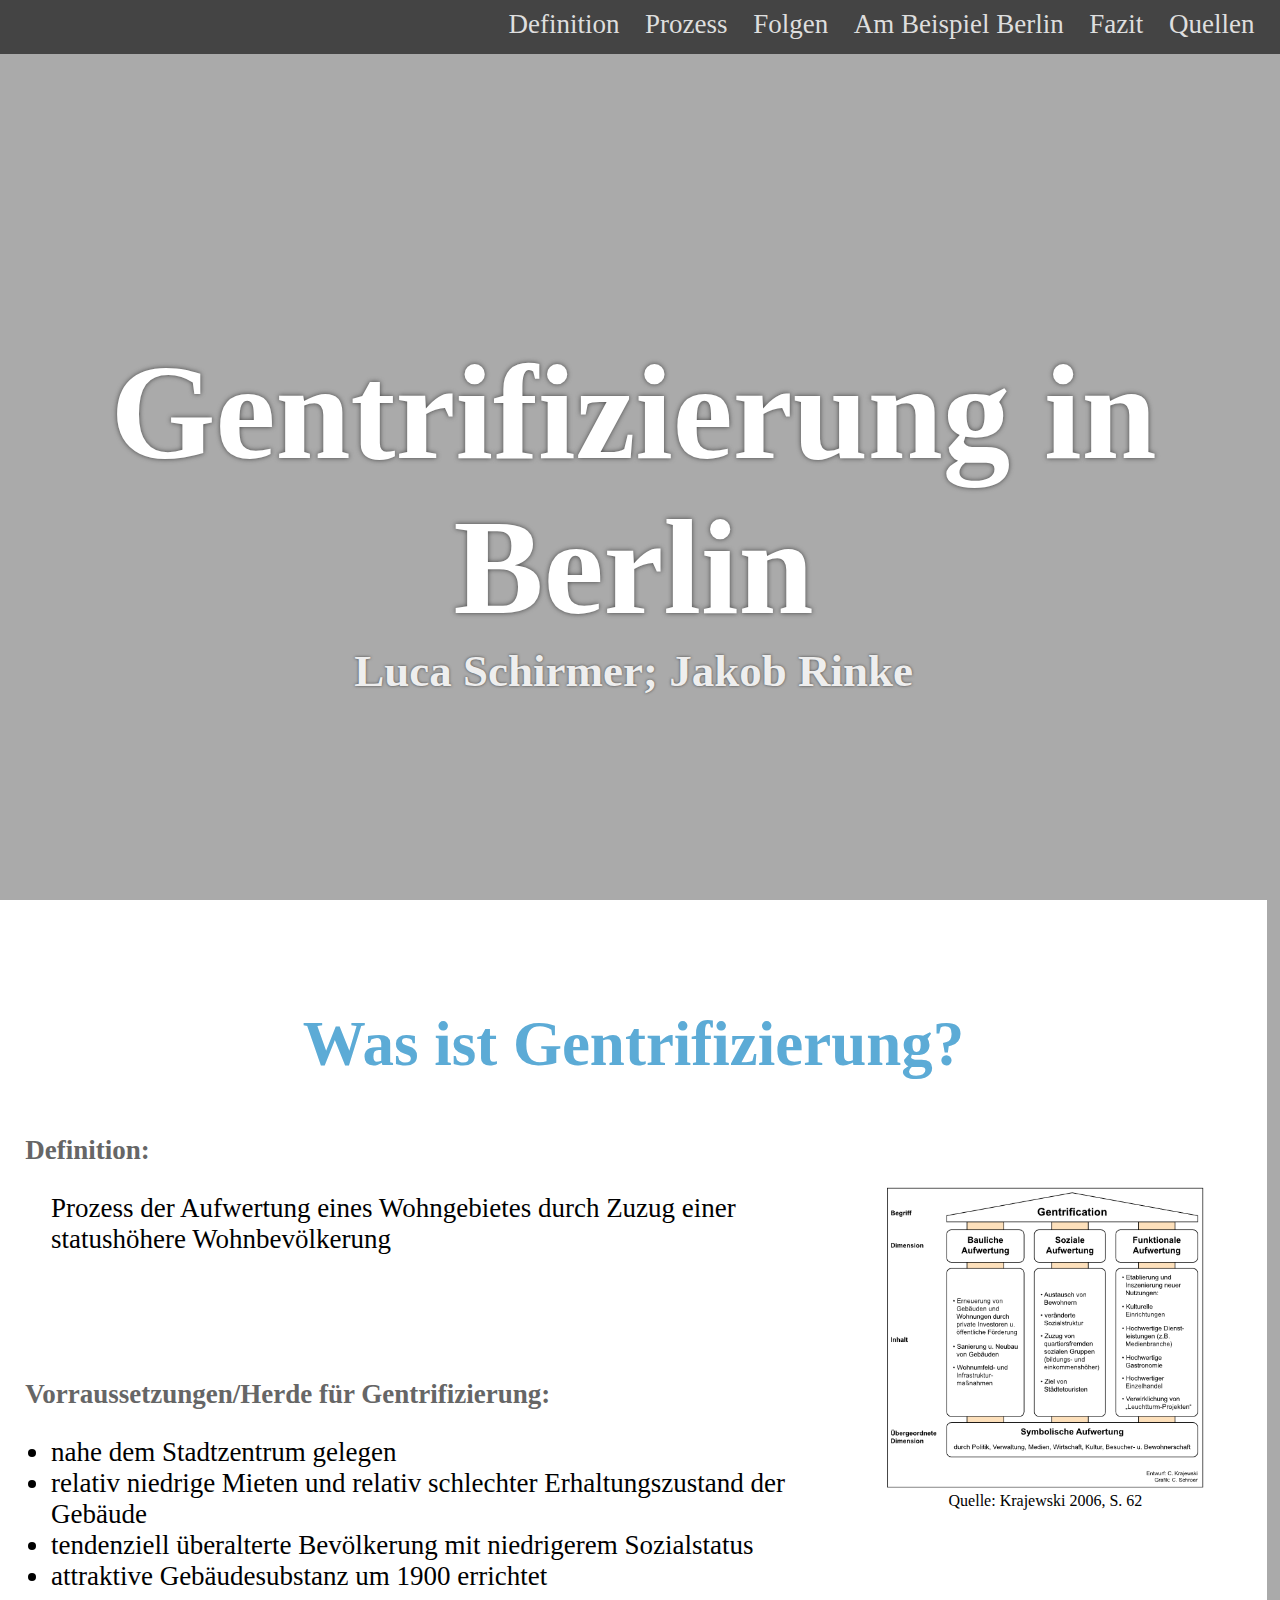
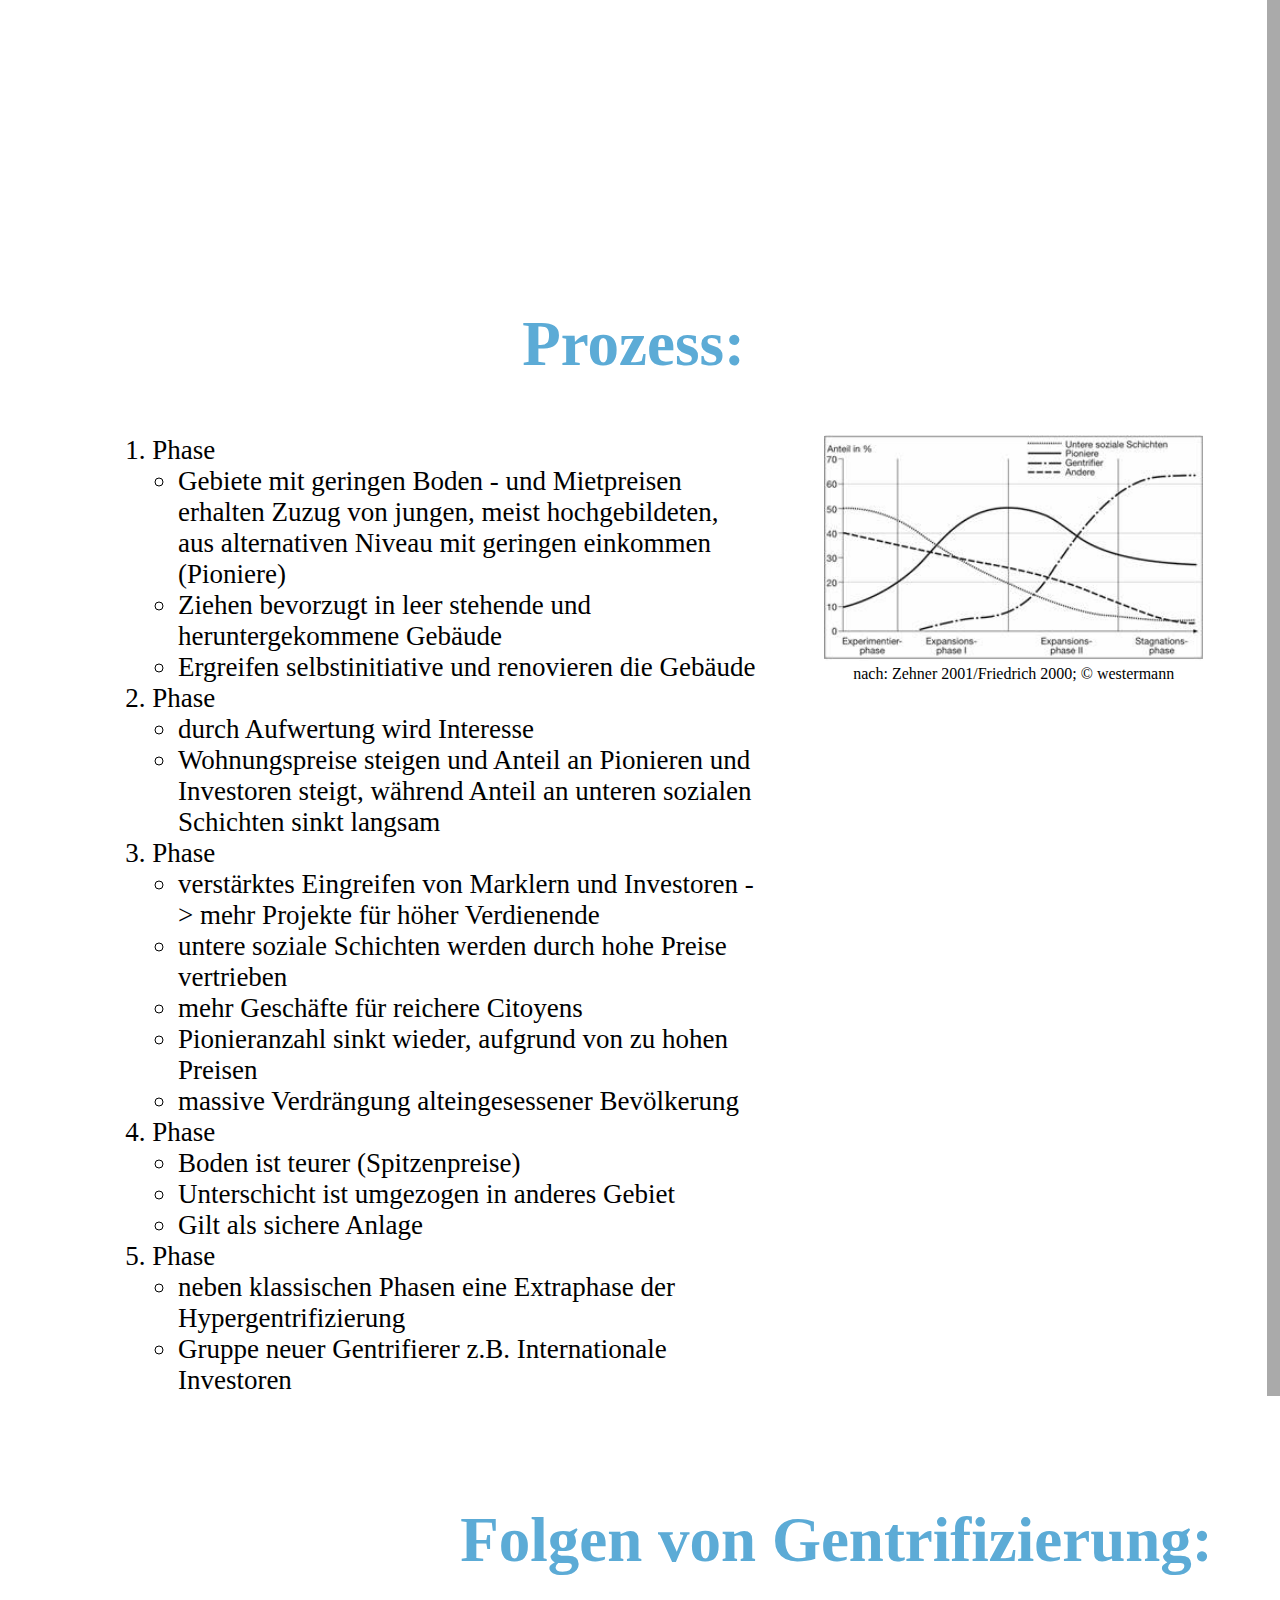
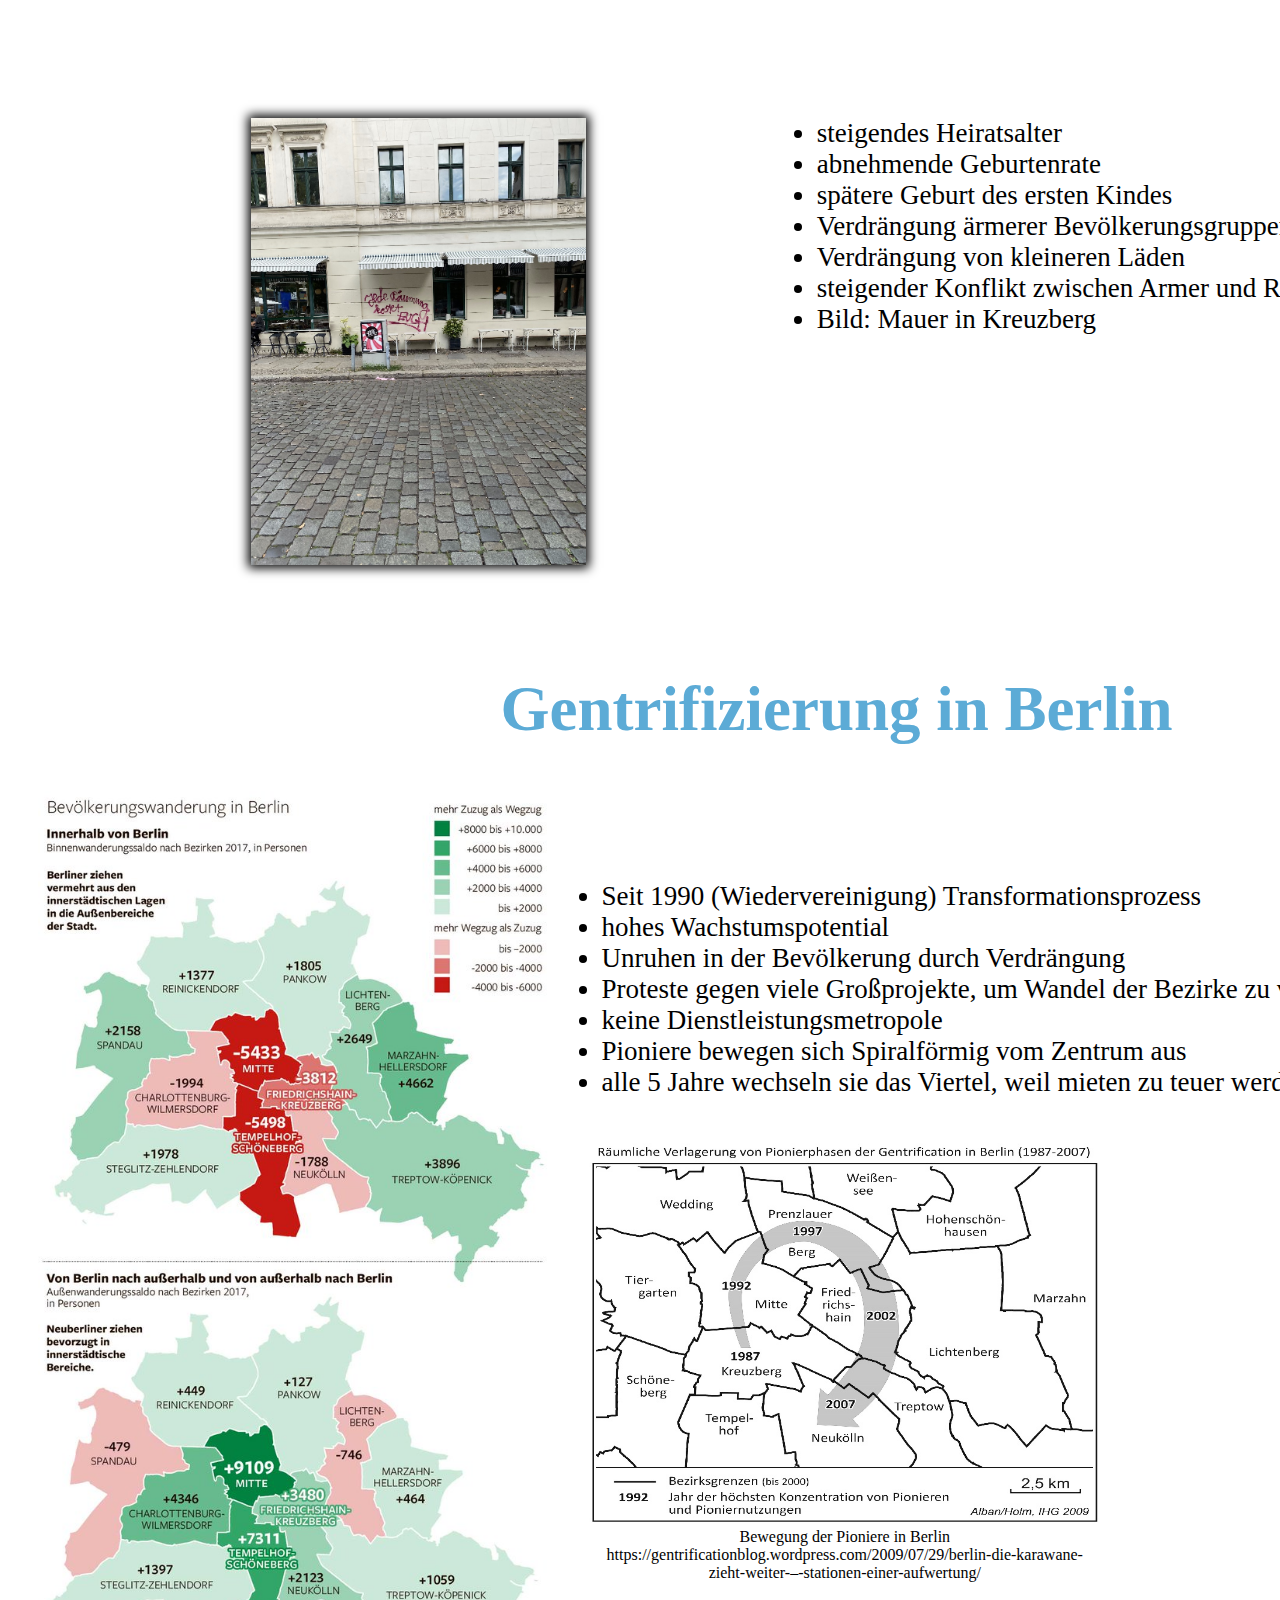
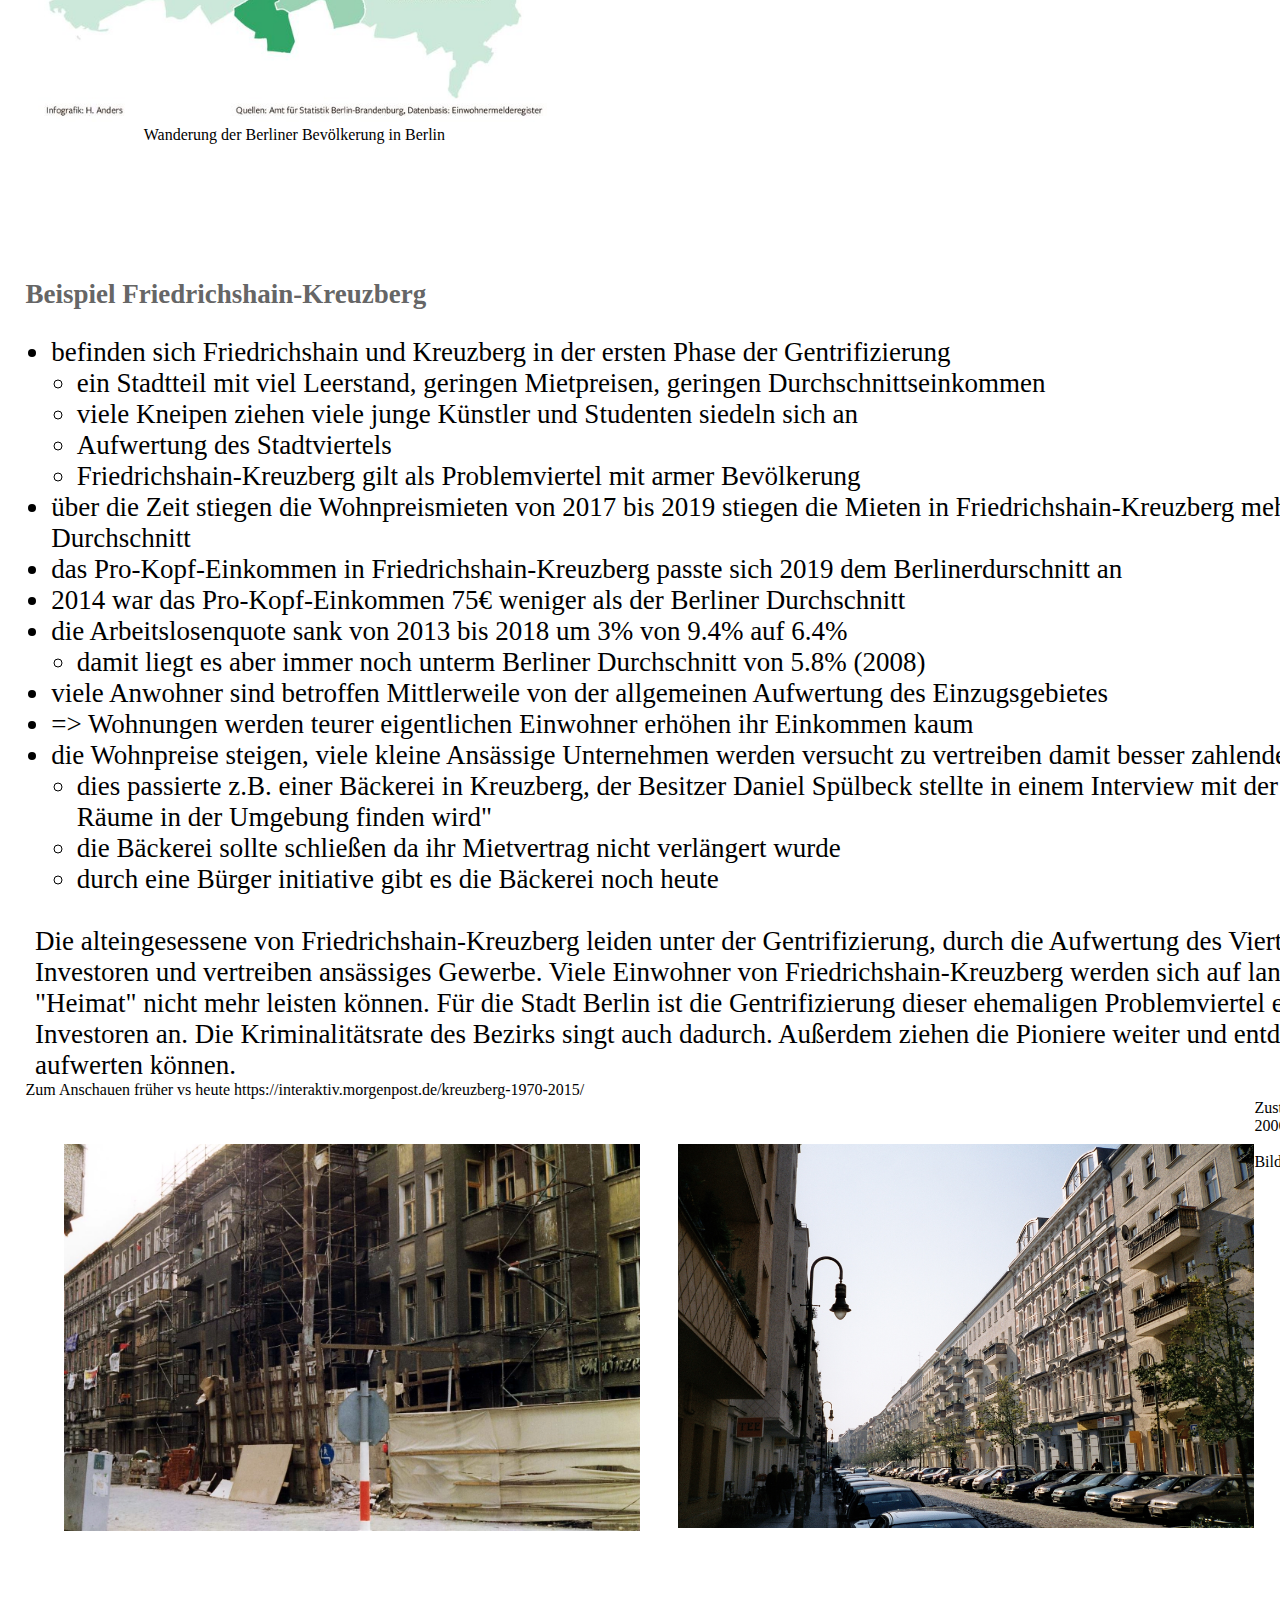
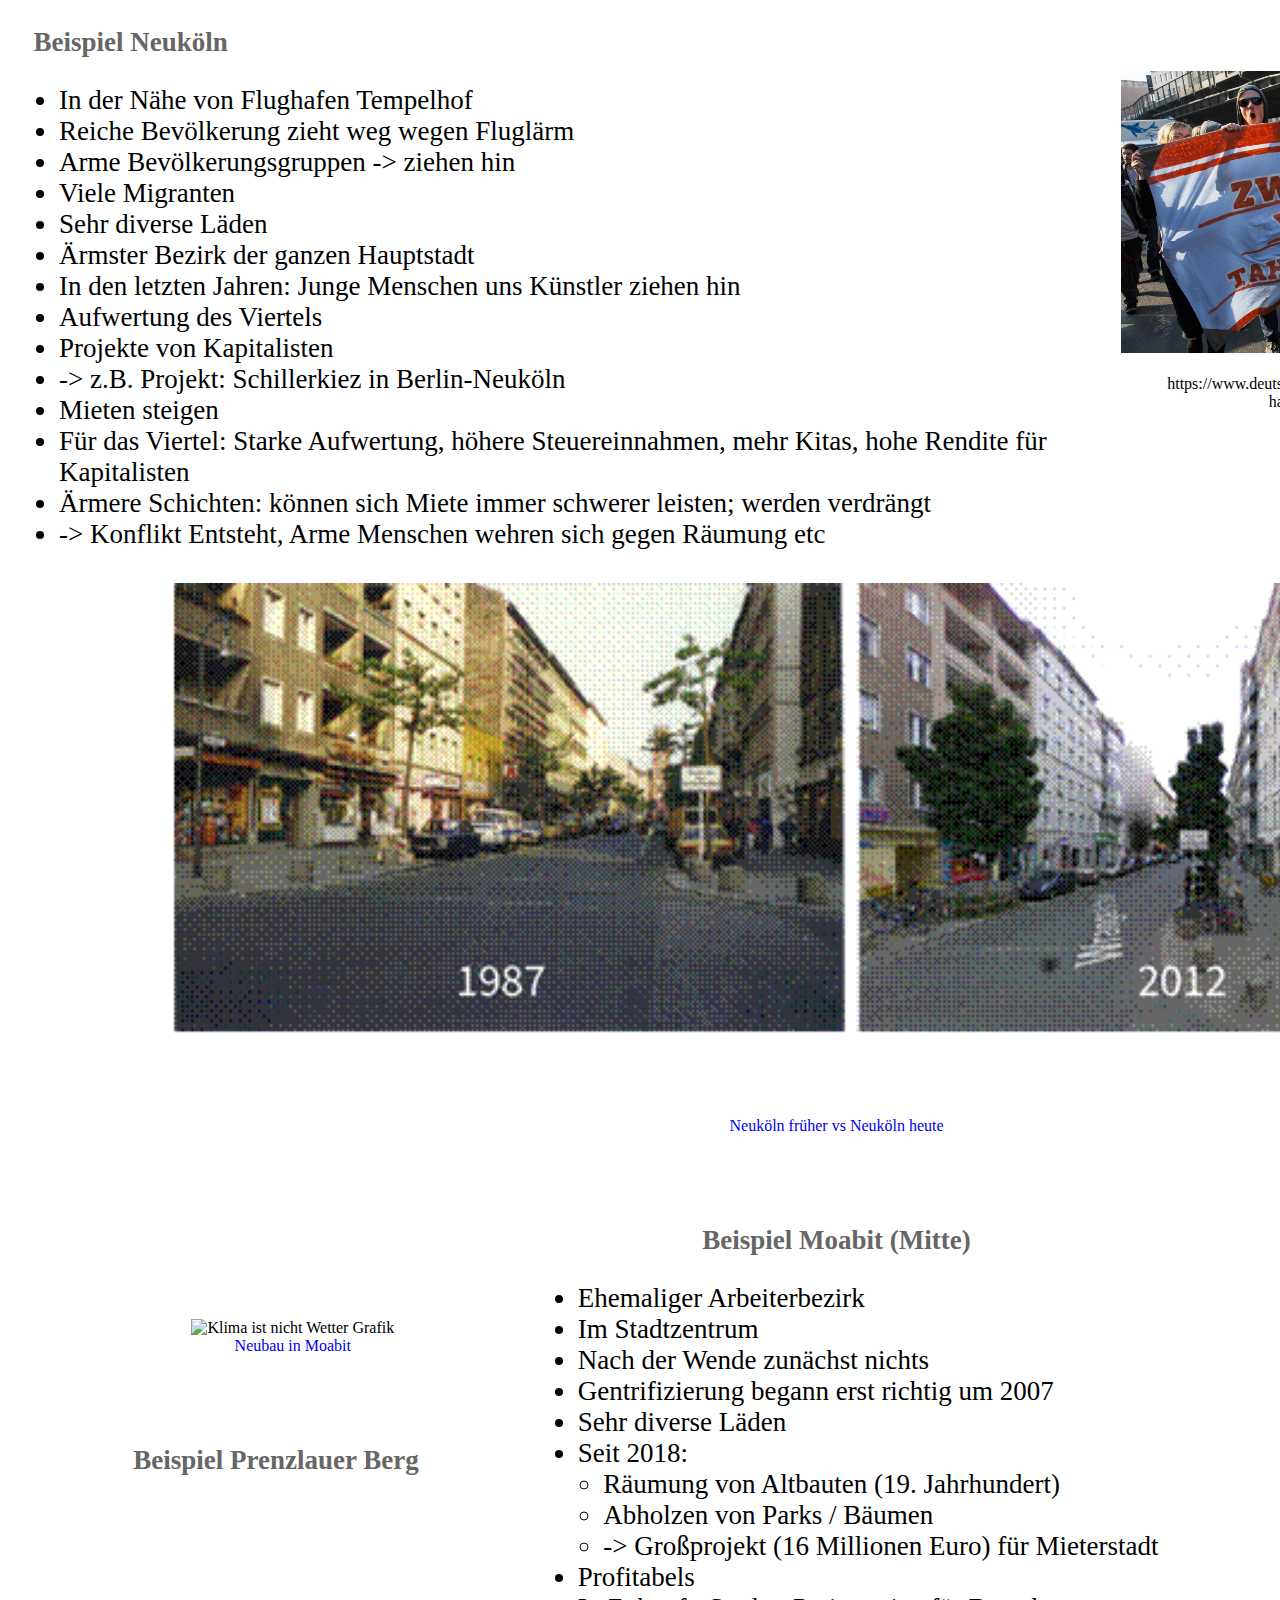
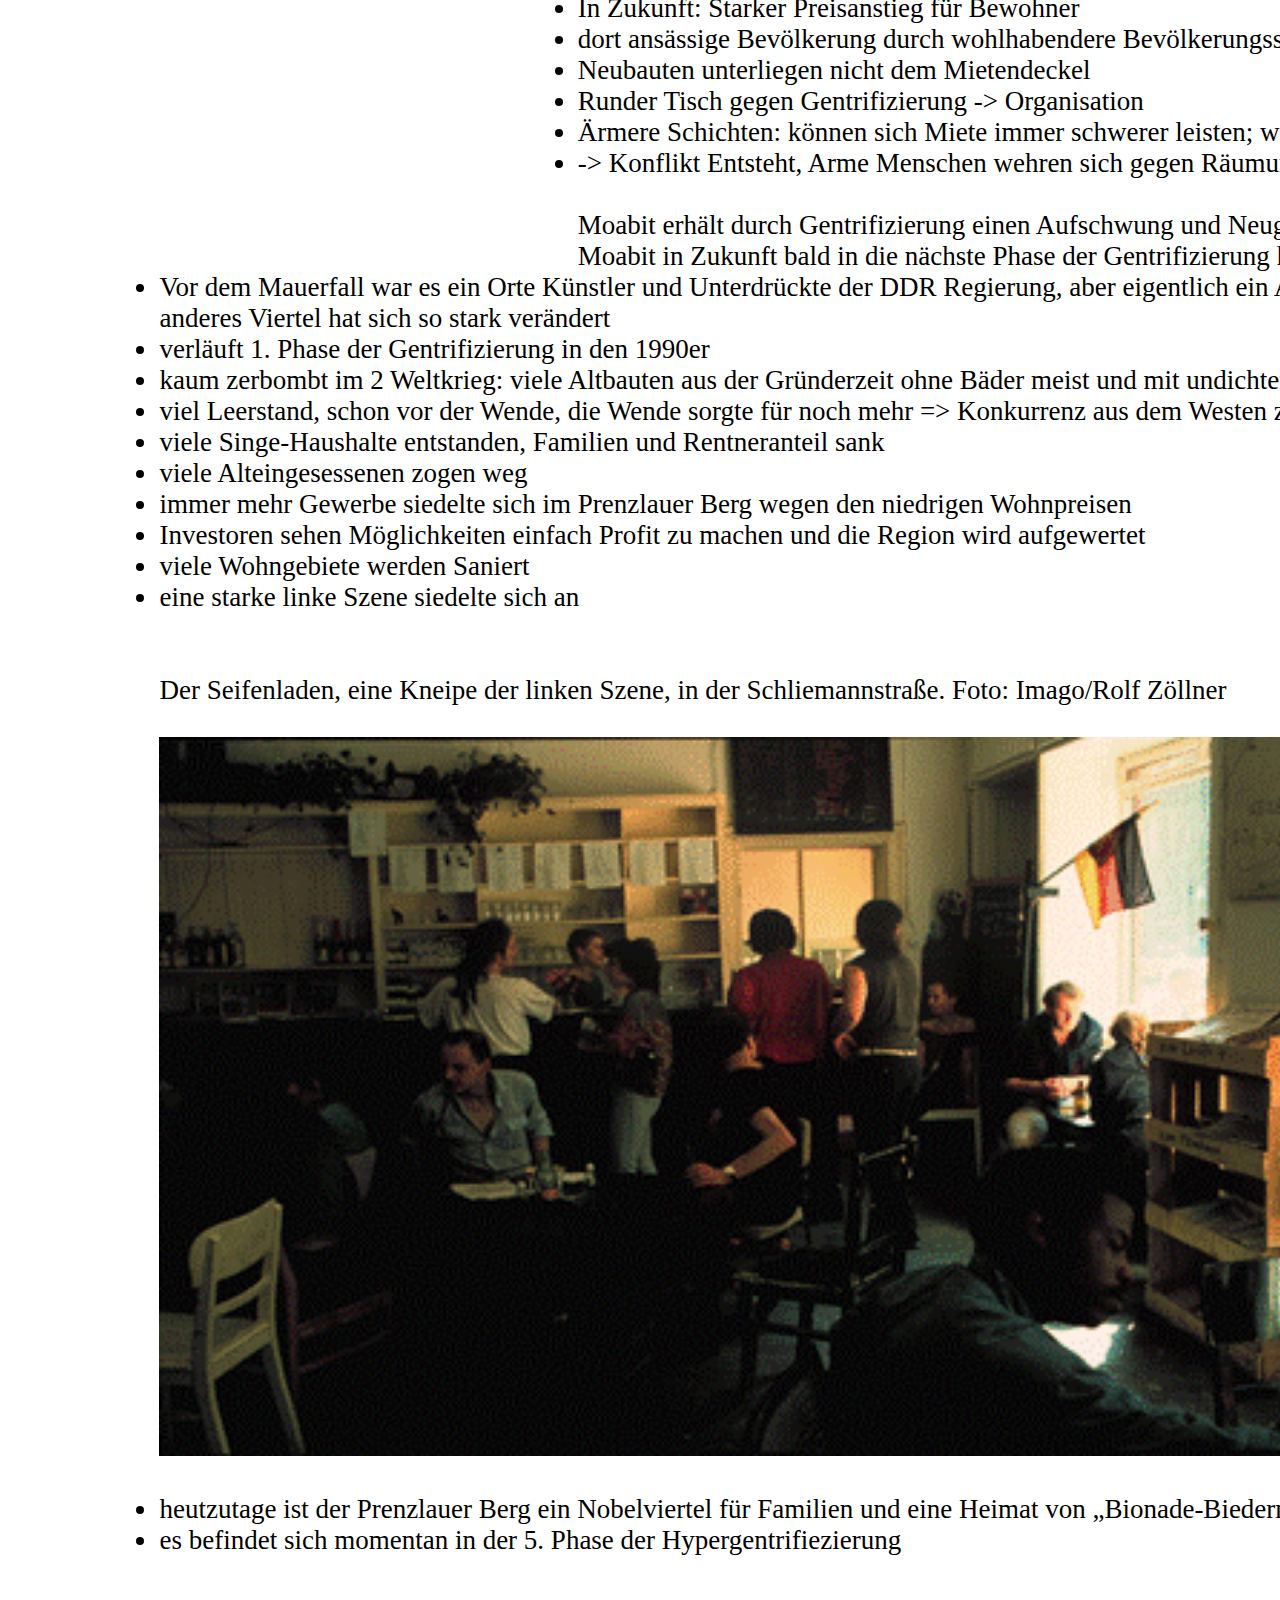
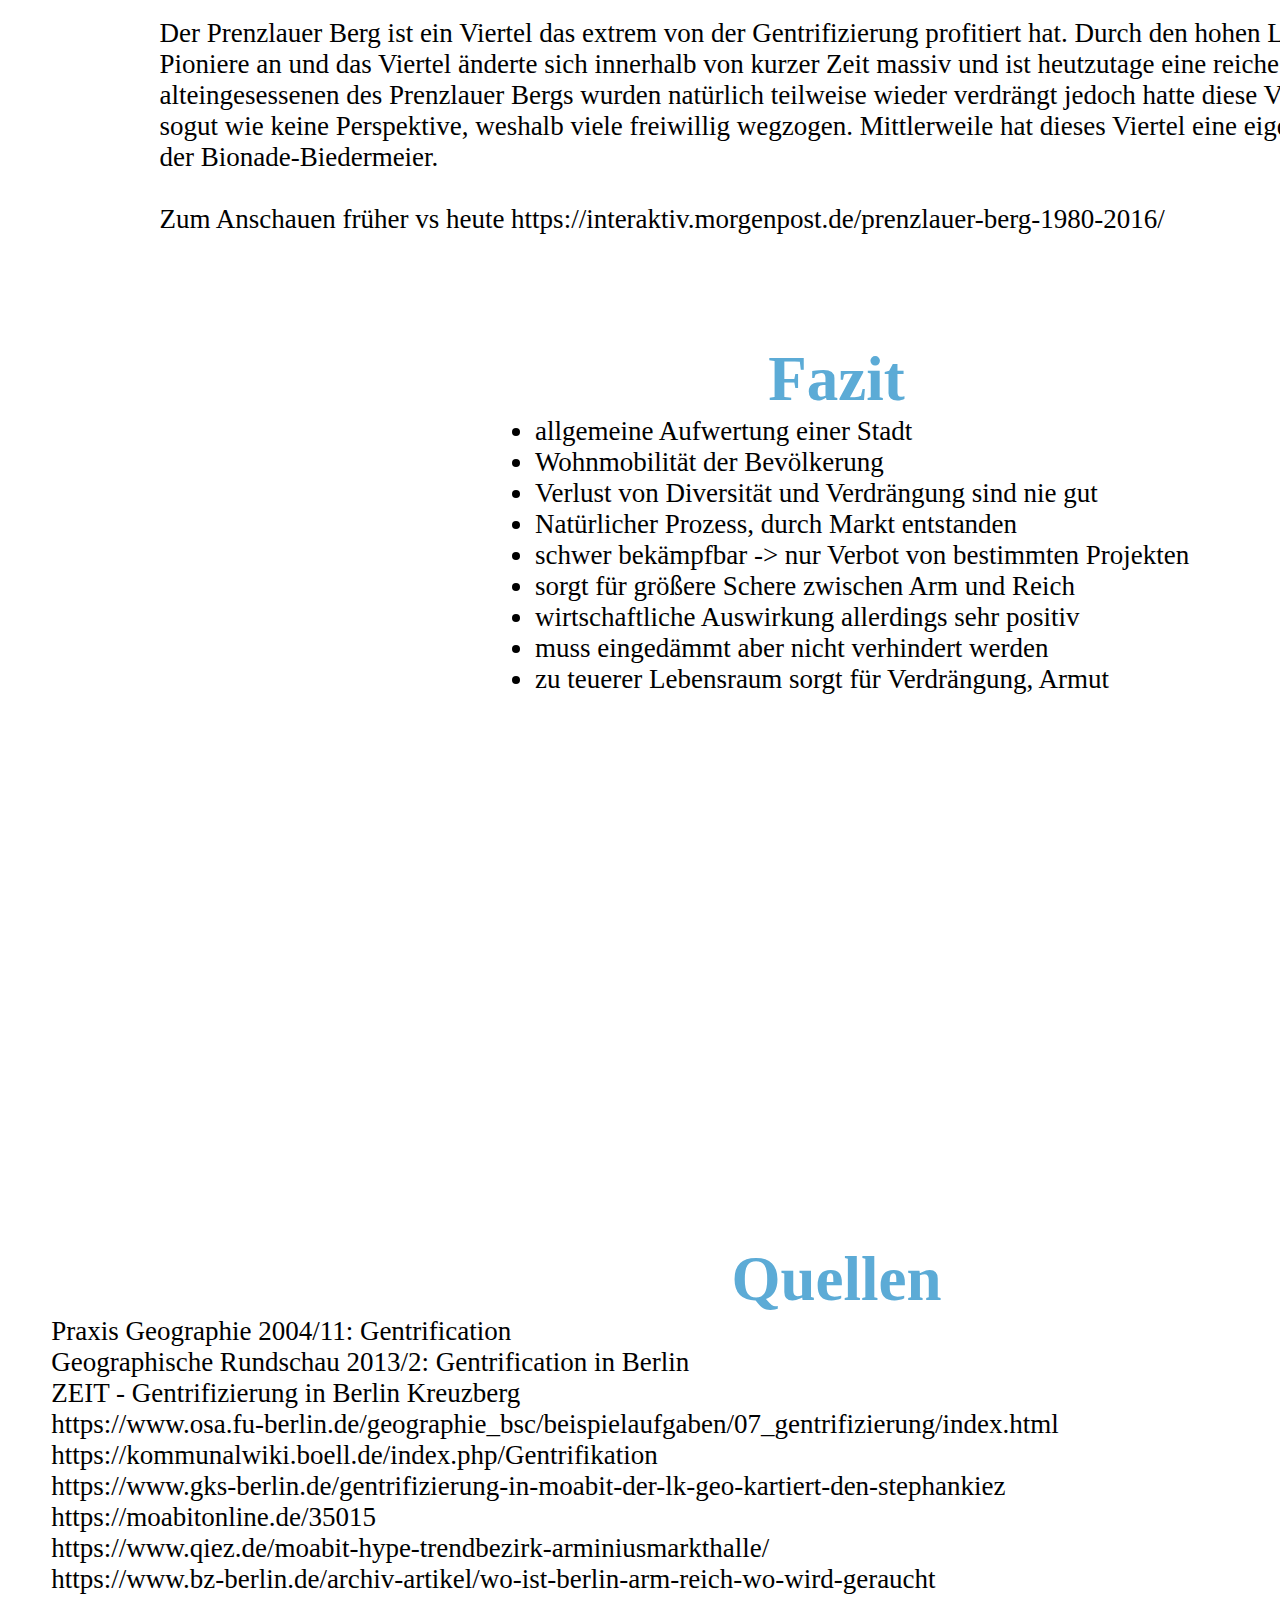
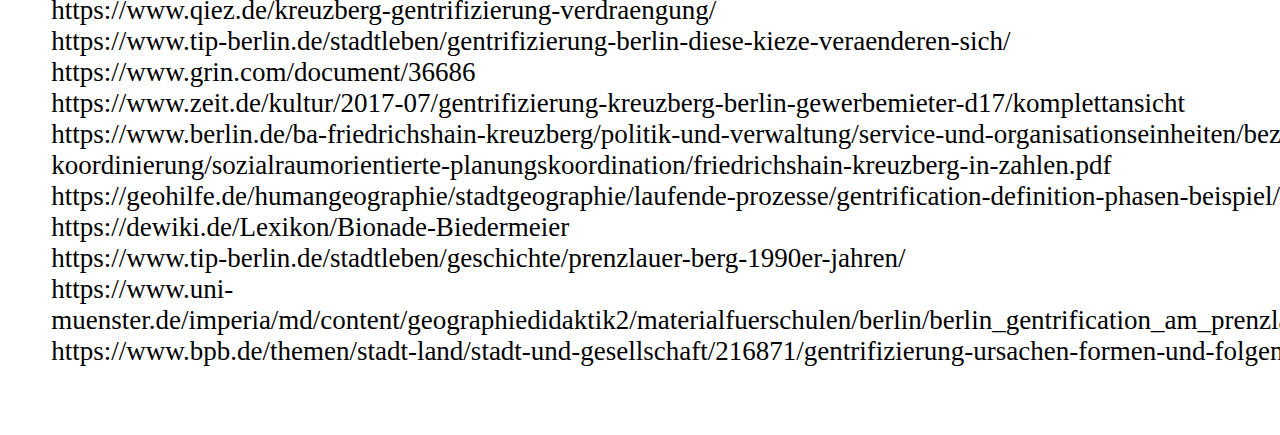
==== index.html @ a85a1dc1 "Initial commit" ====
<!DOCTYPE html>




<html lang="de">
  <head>
    <meta charset="utf-8">
    <title> Gentrifizierung </title>
    <link rel="stylesheet" href="./style/main.css">
  </head>


  <body>

    <header class="MainHeader">
      <nav>
        <ul class="HeaderList">


          <li>
            <a href="#SectionKlima">
              Definition
            </a>
          </li>

          <li>
            <a href="#SectionUrsachen">
              Prozess
            </a>
          </li>

          <li>
            <a href="#SectionFolgen">
              Folgen
            </a>
          </li>

          <li>
            <a href="#SectionMaßnahmen">
              Am Beispiel Berlin
            </a>
          </li>

          <li>
            <a href="#SectionGegenstandpunkte">
              Fazit
            </a>
          </li>

          <li>
            <a href="#SectionQuellen">
              Quellen
            </a>
          </li>



        </ul>
      </nav>


    </header>


    <section id="SectionStart">
      <hr>
      <h1 class="MainHeadline">
        Gentrifizierung in Berlin
      </h1>

      <h2 class="SecondHead">
        Luca Schirmer; Jakob Rinke
      </h2>

    </section>




    <section id="SectionKlima" class="NormalSection">
      <h1>
        Was ist Gentrifizierung?
      </h1>
      <br><br><br>
      <div class="InhaltDiv" style="float:left; width: 65%; padding-left: 2%;">
        <h2> Definition: </h2>
        <ul>  
        <p> Prozess der Aufwertung eines Wohngebietes durch Zuzug einer statushöhere Wohnbevölkerung 
        </p>
        <br>
        <br>
        <br><br>
      </ul>

      <h2>
        Vorraussetzungen/Herde für Gentrifizierung:
      </h2>
      <ul>
        <li> nahe dem Stadtzentrum gelegen </li>
        <li> relativ niedrige Mieten und relativ schlechter Erhaltungszustand der Gebäude </li>
        <li> tendenziell überalterte Bevölkerung mit niedrigerem Sozialstatus </li>
        <li> attraktive Gebäudesubstanz um 1900 errichtet </li>
        
      </ul>

      </div>
      <div style="margin-right: 5%; float:right; width: 25%; margin-top: 4%;">
        <img src="img/image005.png" alt="Klima ist nicht Wetter Grafik" style="width: 100%">
        <p>       Quelle: Krajewski 2006, S. 62</p>
      </div>

      
    </section>



    <section id="SectionUrsachen" class="NormalSection">
      <h1>
        Prozess:
      </h1>
      <br> <br> <br>
      <div style="margin-right: 5%; float:right; width: 30% ">
        <img src="img/image001.jpg" alt="Klima ist nicht Wetter Grafik" style="width: 100%">
        <p> nach: Zehner 2001/Friedrich 2000; © westermann </p>
      </div>
    

      <div class="InhaltDiv" style="float:right; padding-left: 5%; padding-right: 5%; width: 50%">
       <ol>
            <li>
                Phase
                <ul>
                    <li> 
                        Gebiete mit geringen Boden - und Mietpreisen erhalten Zuzug von jungen, meist hochgebildeten, aus alternativen Niveau mit geringen einkommen  (Pioniere)
                    </li>
                    <li>
                        Ziehen bevorzugt in leer stehende und heruntergekommene Gebäude
                    </li>
                    <li>
                        Ergreifen selbstinitiative und renovieren die Gebäude 
                    </li>
                </ul>
            </li>

            <li>
                Phase
                <ul>
                    <li> 
                       durch Aufwertung wird Interesse 
                    </li>
                    <li>
                       Wohnungspreise steigen und Anteil an Pionieren und Investoren steigt, während Anteil an unteren sozialen Schichten sinkt langsam
                    </li>
                </ul>
            </li>

            <li>
                Phase
                <ul>
                    <li> 
                        verstärktes Eingreifen von Marklern und Investoren -> mehr Projekte für höher Verdienende
                    </li>
                    <li>
                        untere soziale Schichten werden durch hohe Preise vertrieben
                    </li>
                    <li> 
                        mehr Geschäfte für reichere Citoyens
                    </li>
                    <li>
                        Pionieranzahl sinkt wieder, aufgrund von zu hohen Preisen
                    </li>
                    <li>
                        massive Verdrängung  alteingesessener Bevölkerung
                    </li>
                </ul>
            </li>

            <li>
                Phase
                <ul>
                    <li> 
                        Boden ist teurer (Spitzenpreise)
                    </li>
                    <li>
                        Unterschicht ist umgezogen in anderes Gebiet
                    </li>
                    <li> 
                        Gilt als sichere Anlage
                    </li>
                </ul>
            </li>

            <li>
                Phase
                <ul>
                    <li> 
                        neben klassischen Phasen eine Extraphase der Hypergentrifizierung 
                    </li>
                    <li>
                        Gruppe neuer Gentrifierer z.B. Internationale Investoren 
                    </li>
                </ul>
            </li>

        </ol>




      </div>




    </section>


    <section id="SectionFolgen" class="NormalSection">
      <h1 style="padding: 2%;  padding-top: 12vh;">
        Folgen von Gentrifizierung:
      </h1>
      <br> <br>      <br> <br>      <br> <br>



      <div class="InhaltDiv" style="padding-left: 2vw">

        <ul>
            <li> steigendes Heiratsalter </li>
            <li>	abnehmende Geburtenrate</li>
            <li>	spätere Geburt des ersten Kindes</li>
            <li>Verdrängung ärmerer Bevölkerungsgruppen nach außen</li>
            <li>Verdrängung von kleineren Läden</li>
            <li>steigender Konflikt zwischen Armer und Reicher Bevölkerung</li>
            <li> Bild: Mauer in Kreuzberg </li>
        </ul>

      </div>
    </div>


    <img src="img/image006.jpg" alt="Klima ist nicht Wetter Grafik" style="    float:left; margin-left: 15%; width:20%;  box-shadow: 0 0 10px 3px">









    <section id="SectionMaßnahmen" class="NormalSection">
      <h1>
        Gentrifizierung in Berlin
      </h1>



      <div style="float:left; margin-left: 3vw; width:40vw; padding-top:5vh ">
        <img src="img/image007.jpg" alt="Klima ist nicht Wetter Grafik" style="width: 100%">
        <p> Wanderung der Berliner Bevölkerung in Berlin</p>
      </div>
     
      <div class="InhaltDiv" style="padding-left: 2vw; float: left; padding-top: 15vh">
 
        <ul>
            <li>	Seit 1990 (Wiedervereinigung) Transformationsprozess</li>
            <li>	hohes Wachstumspotential</li>
            <li>	Unruhen in der Bevölkerung durch Verdrängung </li>
            <li>	Proteste gegen viele Großprojekte, um Wandel der Bezirke zu verhindern </li>
            <li>	keine Dienstleistungsmetropole</li>
            <li>	Pioniere bewegen sich Spiralförmig vom Zentrum aus</li>
            <li>	alle 5 Jahre wechseln sie das Viertel, weil mieten zu teuer werden:</li>
        </ul>
     </div>
     <div style="float:left; margin-left: 3vw; width:40vw; padding-top:5vh ">
        <img src="img/image008.jpg" alt="Klima ist nicht Wetter Grafik" style="width: 100%">
        <p>Bewegung der Pioniere in Berlin
            https://gentrificationblog.wordpress.com/2009/07/29/berlin-die-karawane-zieht-weiter-–-stationen-einer-aufwertung/
            </p>
      </div>

     <br>
     <br>

     <div class="InhaltDiv" style="padding-left: 2vw; float: left; padding-top: 15vh">
        <h2> Beispiel Friedrichshain-Kreuzberg </h2>
        <ul>
            <li>
                befinden sich  Friedrichshain und Kreuzberg in der ersten Phase der Gentrifizierung 
                <ul>
                    <li>
                        ein Stadtteil mit viel Leerstand, geringen Mietpreisen, geringen Durchschnittseinkommen 
                    </li>
                    <li>
                        viele Kneipen ziehen viele junge Künstler und Studenten siedeln sich an 
                    </li>
                    <li>
                        Aufwertung des Stadtviertels
                    </li>
                    <li>
                        Friedrichshain-Kreuzberg gilt als Problemviertel mit armer Bevölkerung
                    </li>
                </ul>
            </li>

            <li>
                über die Zeit stiegen die Wohnpreismieten  von 2017 bis 2019 stiegen die Mieten in Friedrichshain-Kreuzberg mehr 2% Prozent als der Berliner Durchschnitt 
            </li>

            <li>
                das Pro-Kopf-Einkommen in Friedrichshain-Kreuzberg passte sich 2019 dem Berlinerdurschnitt an
            </li>

            <li>
                2014 war das Pro-Kopf-Einkommen 75€ weniger als der Berliner Durchschnitt
            </li>

            <li>
                die Arbeitslosenquote sank von 2013 bis 2018 um 3% von 9.4% auf 6.4% <ul>
                    <li>
                        damit liegt es aber immer noch unterm Berliner Durchschnitt von 5.8% (2008)
                    </li>
                </ul>
            </li>

            <li>
                viele Anwohner sind betroffen Mittlerweile von der allgemeinen Aufwertung des Einzugsgebietes
            </li>

            <li>
                => Wohnungen werden teurer eigentlichen Einwohner erhöhen ihr Einkommen kaum
            </li>
            
            <li>
                die Wohnpreise steigen, viele kleine Ansässige Unternehmen werden versucht zu vertreiben damit besser zahlende Geschäfte einziehen können
                <ul>
                    <li>dies passierte z.B. einer Bäckerei in Kreuzberg, der Besitzer Daniel Spülbeck stellte in einem Interview mit der Zeit klar es keine "vergleichbaren Räume in der Umgebung finden wird"</li>
                    <li>die Bäckerei sollte schließen da ihr Mietvertrag nicht verlängert wurde</li>
                    <li>durch eine Bürger initiative gibt es die Bäckerei noch heute  </li>
                </ul>
            </li>
            <br>
            <p style="margin-left: -1%;">
                Die alteingesessene von Friedrichshain-Kreuzberg leiden unter der Gentrifizierung, durch die Aufwertung des Viertels kommen immer mehr Investoren und vertreiben ansässiges Gewerbe. Viele Einwohner von Friedrichshain-Kreuzberg werden sich auf lange Sicht ein Leben in ihrer "Heimat" nicht mehr leisten können. Für die Stadt Berlin ist die Gentrifizierung dieser ehemaligen Problemviertel ein Segen, dadurch zieht es viele Investoren an. Die Kriminalitätsrate des Bezirks singt auch dadurch. Außerdem ziehen die Pioniere weiter und entdecken ein neues Viertel, dass sie aufwerten können.   
            </p>
           
        </ul>
        
        <p>Zum Anschauen früher vs heute https://interaktiv.morgenpost.de/kreuzberg-1970-2015/ </p>

        <img src="img/image012.jpg" alt="Solarzelle"  style="float:left; margin-left: 3vw; width:45vw; padding-top:5vh  ">
        <img src="img/image013.jpg" alt="Solarzelle"  style="float:left; margin-left: 3vw; width:45vw; padding-top:5vh; margin-bottom:1vh;  ">
       
        <p>
          
            Zustand der Mainzerstraße 1990 vs gentrifizierte Mainzerstraße 2006
        </p>
        <br>
        Bildquellen: geogilfe.de
    </div>


    <div class="InhaltDiv" style="float:left; width: 65%; padding-left: 2%; margin-top: 10vh;">
        <h2> Beispiel Neuköln </h2>
        <ul>
            <li>	In der Nähe von Flughafen Tempelhof </li>
            <li>	Reiche Bevölkerung zieht weg wegen Fluglärm</li>
            <li>	Arme Bevölkerungsgruppen -> ziehen hin</li>
            <li>	Viele Migranten</li>
            <li>Sehr diverse Läden</li>
            <li>	Ärmster Bezirk der ganzen Hauptstadt</li>
            <li>	In den letzten Jahren: Junge Menschen uns Künstler ziehen hin</li>
            <li>	Aufwertung des Viertels</li>
            <li>	Projekte von Kapitalisten</li>
            <li>-> z.B. Projekt: Schillerkiez in Berlin-Neuköln</li>
            <li>	Mieten steigen</li>
            <li>	Für das Viertel: Starke Aufwertung, höhere Steuereinnahmen, mehr Kitas, hohe Rendite für Kapitalisten</li>
            <li>	Ärmere Schichten: können sich Miete immer schwerer leisten; werden verdrängt</li>
            <li>-> Konflikt Entsteht, Arme Menschen wehren sich gegen Räumung etc</li>
            
        </ul>
    </div>

    <div style="margin-top: 8%; width: 30%; float: left;" >
        <img src="img/image015.jpg" alt="Klima ist nicht Wetter Grafik" style="width: 100%">
        <p>Demonstration in Neuköln
        https://www.deutschlandfunkkultur.de/gentrifizierung-in-berlin-haeuserkampf-im-kiez-100.html
        
            </p>
      </div>

    <img src="img/image022.gif" alt="Klima ist nicht Wetter Grafik" style="margin-top: 2%; width: 80% ">
    <br>
    <a href="//www.bizim-kiez.de/blog/2015/06/12/milieuschutz/" target="_blank">   Neuköln früher vs Neuköln heute</a>

    <h2 style=" margin-top: 10vh;"> Beispiel Moabit (Mitte) </h2>
    <div class="InhaltDiv" style="float:right; width: 65%; padding-right: 2%;">
       
        <ul>
            <li>	Ehemaliger Arbeiterbezirk </li>
            <li>	Im Stadtzentrum</li>
            <li>	Nach der Wende zunächst nichts</li>
            <li>	Gentrifizierung begann erst richtig um 2007</li>
            <li>Sehr diverse Läden</li>
            <li>	Seit 2018: <ul>
                <li>
                    Räumung von Altbauten (19. Jahrhundert)
                </li>
                <li>
                    Abholzen von Parks / Bäumen
                </li>
                <li>	-> Großprojekt (16 Millionen Euro) für Mieterstadt</li>
            </ul></li>
            <li>Profitabels</li>
            <li>In Zukunft: Starker Preisanstieg für Bewohner</li>
            <li>dort ansässige Bevölkerung durch wohlhabendere Bevölkerungsschichten verdrängt</li>
            <li>Neubauten unterliegen nicht dem Mietendeckel</li>
            <li> Runder Tisch gegen Gentrifizierung -> Organisation</li>
            <li>Ärmere Schichten: können sich Miete immer schwerer leisten; werden verdrängt</li>
            <li>-> Konflikt Entsteht, Arme Menschen wehren sich gegen Räumung etc</li>
            <br>
            <p>
                Moabit erhält durch Gentrifizierung einen Aufschwung und Neugestalltung des Bezirkes wodurch Moabit in Zukunft 
                bald in die nächste Phase der Gentrifizierung kommen wird.
            </p>
        </ul>
 
    </div>
    <br> <br>
   
    <div style=" width: 25%; margin-left: 5%;">
        <img src="https://moabitonline.de/wp-content/uploads/2020/07/HH-250.jpg" alt="Klima ist nicht Wetter Grafik" style="width: 100%;">
        <br>
        <a href="https://moabitonline.de/wp-content/uploads/2020/07/HH-250.jpg" target="_blank">  Neubau in Moabit</a>
        <br>
    </div>

    <h2 style=" margin-top: 10vh;"> Beispiel Prenzlauer Berg </h2>
    <div class="InhaltDiv" style="float:right; width: 90%; padding-right: 2%;">
        <ul>
            <li>Vor dem Mauerfall war es ein Orte Künstler und Unterdrückte der DDR Regierung, aber eigentlich ein Arbeiterviertel - kaum ein anderes Viertel hat sich so stark verändert </li>
            <li>verläuft 1. Phase der Gentrifizierung in den 1990er</li>
            <li>kaum zerbombt im 2 Weltkrieg: viele Altbauten aus der Gründerzeit ohne Bäder meist und mit undichten Dächern </li>
            <li>viel Leerstand, schon vor der Wende, die Wende sorgte für noch mehr => Konkurrenz aus dem Westen zu stark</li>
            <li>viele Singe-Haushalte entstanden, Familien und Rentneranteil sank</li>
            <li>viele Alteingesessenen zogen weg</li>
            <li>immer mehr Gewerbe siedelte sich im Prenzlauer Berg wegen den niedrigen Wohnpreisen</li>
            <li>Investoren sehen Möglichkeiten einfach Profit zu machen und die Region wird aufgewertet</li>
            <li>viele Wohngebiete werden Saniert</li> 
            <li>eine starke linke Szene siedelte sich an </li>
            <br><br>
            <p>Der Seifenladen, eine Kneipe der linken Szene, in der Schliemannstraße. Foto: Imago/Rolf Zöllner</p>
            <br>
            <img src="img/image037.gif" alt="Klima ist nicht Wetter Grafik" style="width:80%">
            <br><br>
            <li>heutzutage ist der Prenzlauer Berg ein Nobelviertel für Familien und eine Heimat von „Bionade-Biedermeier“</li>
            <li>es befindet sich momentan in der 5. Phase der Hypergentrifiezierung </li>
            <br><br>
            <p>
                Der Prenzlauer Berg ist ein Viertel das extrem von der Gentrifizierung profitiert hat. Durch den hohen Leerstand lockte es schnell viele Pioniere an und das Viertel änderte sich innerhalb von kurzer Zeit massiv und ist heutzutage eine reiche und schöne Wohngegend. Die alteingesessenen des Prenzlauer Bergs wurden natürlich teilweise wieder verdrängt jedoch hatte diese Viertel nach der Wende sonst sogut wie keine Perspektive, weshalb viele freiwillig wegzogen. Mittlerweile hat dieses Viertel eine eigene neue Szene aufgebaut, die der Bionade-Biedermeier.
            </p>

            <br>

            <p>Zum Anschauen früher vs heute https://interaktiv.morgenpost.de/prenzlauer-berg-1980-2016/ </p>

        </ul>
        
        
    </div>

    

    </section>






    <section id="SectionGegenstandpunkte" class="NormalSection">
      <h1>
        Fazit
      </h1>
      <div class="InhaltDiv" style="padding-left: 2vw">
        <ul>
            <li>allgemeine Aufwertung einer Stadt </li>
            <li>Wohnmobilität der Bevölkerung</li>
            <li>Verlust von Diversität und Verdrängung sind nie gut</li>
            <li>Natürlicher Prozess, durch Markt entstanden</li>
            <li>schwer bekämpfbar -> nur Verbot von bestimmten Projekten</li>
            <li>sorgt für größere Schere zwischen Arm und Reich</li>
            <li>wirtschaftliche Auswirkung allerdings sehr positiv</li>
            <li>muss eingedämmt aber nicht verhindert werden</li>
            <li>zu teuerer Lebensraum sorgt für Verdrängung, Armut </li>
            
      </ul>
    </div>

  </section>


  <section id="SectionQuellen" class="NormalSection">
    <h1>
      Quellen
    </h1>
    <div class="InhaltDiv" style="padding-left: 2vw">
      <ul>
        Praxis Geographie 2004/11: Gentrification<br>
        Geographische Rundschau 2013/2: Gentrification in Berlin<br>
        ZEIT - Gentrifizierung in Berlin Kreuzberg<br>
        https://www.osa.fu-berlin.de/geographie_bsc/beispielaufgaben/07_gentrifizierung/index.html <br>
        https://kommunalwiki.boell.de/index.php/Gentrifikation<br>
        https://www.gks-berlin.de/gentrifizierung-in-moabit-der-lk-geo-kartiert-den-stephankiez<br>
        https://moabitonline.de/35015<br>
        https://www.qiez.de/moabit-hype-trendbezirk-arminiusmarkthalle/<br>
        https://www.bz-berlin.de/archiv-artikel/wo-ist-berlin-arm-reich-wo-wird-geraucht<br>
        https://www.qiez.de/kreuzberg-gentrifizierung-verdraengung/<br>
        https://www.tip-berlin.de/stadtleben/gentrifizierung-berlin-diese-kieze-veraenderen-sich/<br>
        https://www.grin.com/document/36686<br>
        https://www.zeit.de/kultur/2017-07/gentrifizierung-kreuzberg-berlin-gewerbemieter-d17/komplettansicht<br>
        https://www.berlin.de/ba-friedrichshain-kreuzberg/politik-und-verwaltung/service-und-organisationseinheiten/bezirkliche-planung-und-koordinierung/sozialraumorientierte-planungskoordination/friedrichshain-kreuzberg-in-zahlen.pdf<br>
        https://geohilfe.de/humangeographie/stadtgeographie/laufende-prozesse/gentrification-definition-phasen-beispiel/ <br>
        https://dewiki.de/Lexikon/Bionade-Biedermeier <br>
        https://www.tip-berlin.de/stadtleben/geschichte/prenzlauer-berg-1990er-jahren/<br>
        https://www.uni-muenster.de/imperia/md/content/geographiedidaktik2/materialfuerschulen/berlin/berlin_gentrification_am_prenzlauer_berg_band_4_mit_material.pdf<br>
        https://www.bpb.de/themen/stadt-land/stadt-und-gesellschaft/216871/gentrifizierung-ursachen-formen-und-folgen/    <br>
    </ul>
  </div>

</section>




  </body>


</html>
---- style/main.css ----
*
{
  padding: 0;
  margin: 0;
  left: 0;
  top: 0;
}


html, body
{
  height: auto;
  background-color: #aaa;
  width: 99vw;
  scroll-behavior: smooth;
  text-align:center;
}


section
{
  height: 100vh;
  width: 100%;
}


.HeaderList
{
  list-style-type: none;
}

a
{
  text-decoration: none;
}


.MainHeader
{
  height: 6vh;
  position: fixed;
  background-color: #444;
  z-index: 100;
  width: 100%;

}

.HeaderList {
  display:flex;
  justify-content: right;
}

.HeaderList li
{
  float: right;
  padding-right: 2vw;
  font-size: 3vh;
  margin-top: 1vh;

}

.HeaderList li a
{
    color: #dedede;
}


.HeaderList li :hover
{
    text-decoration: underline;
}



#SectionStart
{
  background-image: url("https://www.swr.de/swr2/wird-referenziert/migration/bilder/1562942755679,image-swr-125626~_v-16x9@2dM_-ad6791ade5eb8b5c935dd377130b903c4b5781d8.jpg");
  background-size: cover;
  background-repeat: no-repeat;
  background-attachment: fixed;
  background-position: center center;
}

.MainHeadline
{
  color: #fff;
  margin-top: 25vh;
  font-size: 15vh;
  text-shadow: 0 0 5px #444;
}

.SecondHead
{
  color: #eee;
  font-size: 5vh;
  text-shadow: 0 0 3px #444;
}

.NormalSection
{
  background-color: white;
  min-height: 100vh;
  display: table;
  padding: auto
}


h1
{
  padding-top: 12vh;
  font-size: 7vh;
  color: hsl(201, 60%, 60%)
}

h2
{
  padding-top: -1vh;
  font-size: 3vh;
  color: #666;
  padding-bottom: 3vh;
}

ul, ol
{
  padding-left: 2vw;
  font-size: 3vh;
}




.InhaltDiv
{
  width: auto;
  height: auto;
  text-align: left;
  display: inline-block;
}







h3
{
  font-size: 200%;
  text-align: center;
}




@media only screen
and (min-device-width : 768px)
and (max-device-width : 1024px)
{
  .InhaltDiv
  {
    width: auto;
    height: auto;
    text-align: left;
    display: inline-block;
    margin: auto;
  }
}
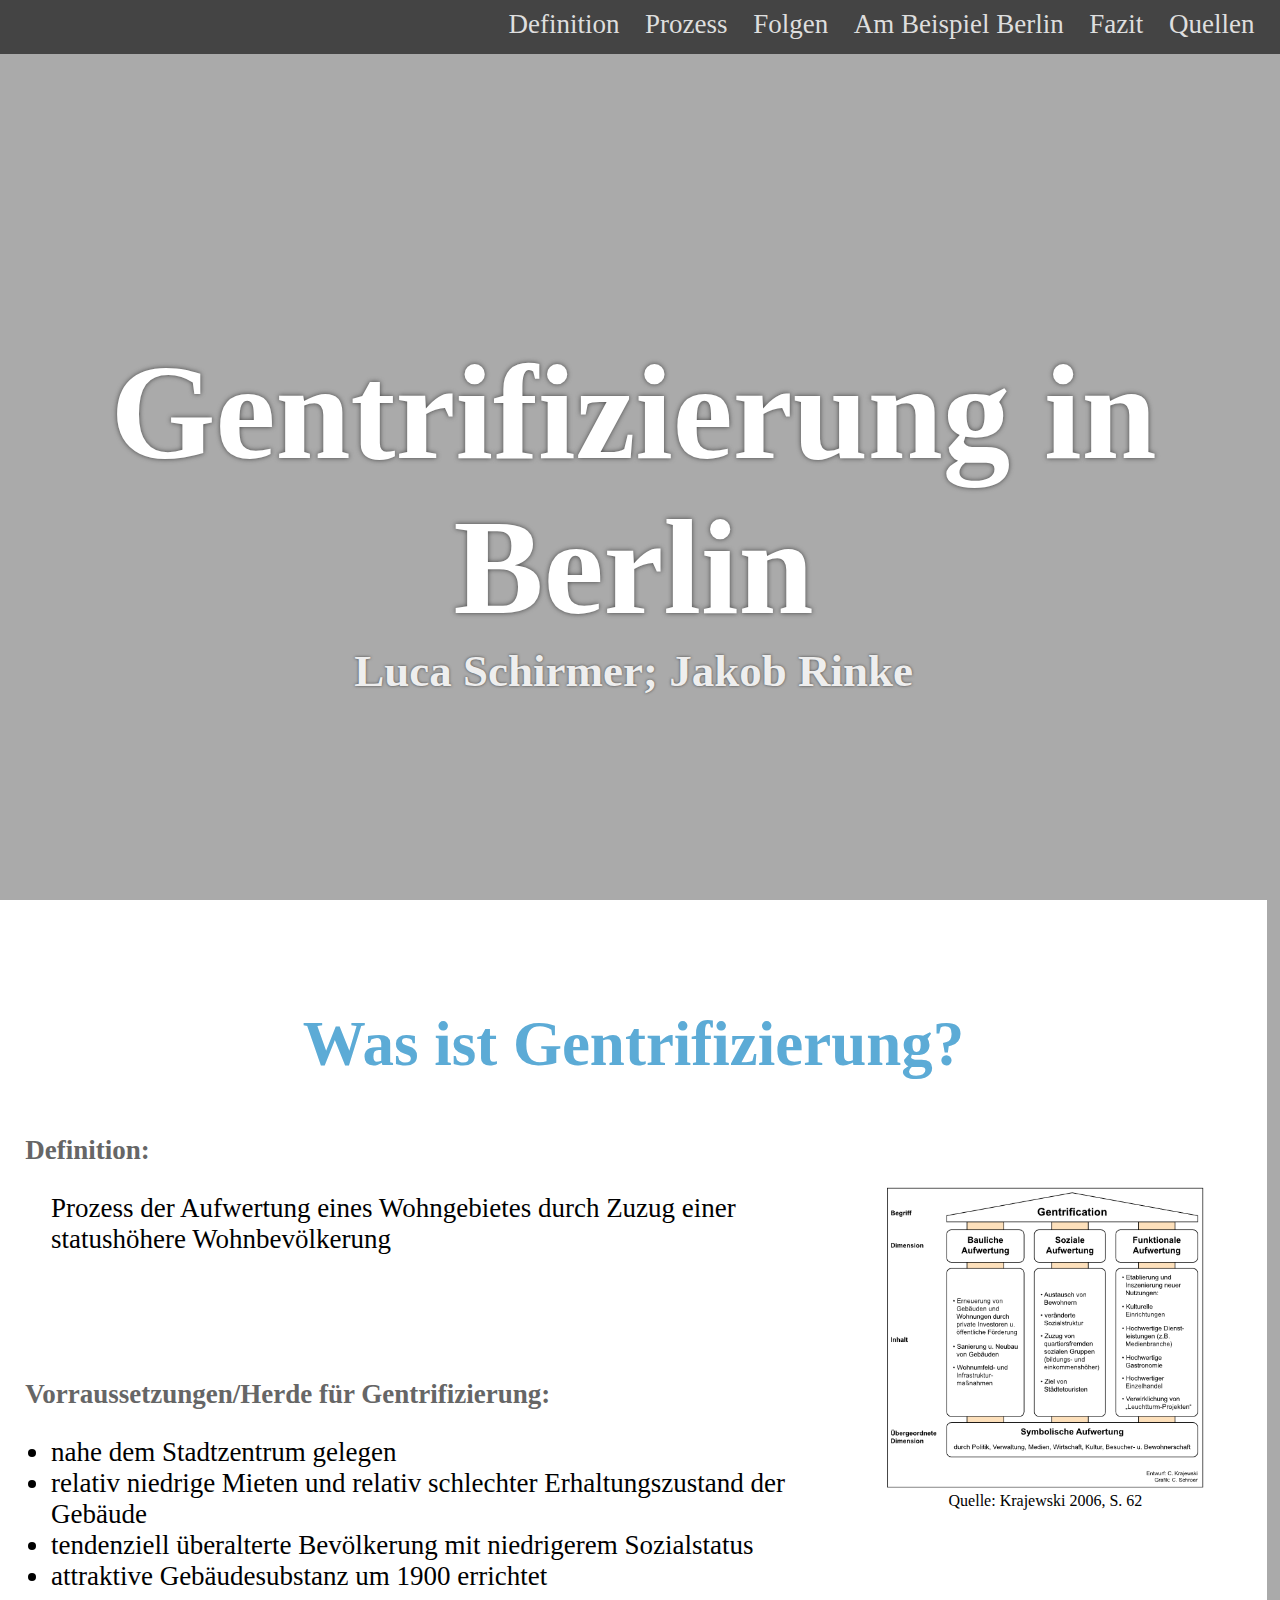
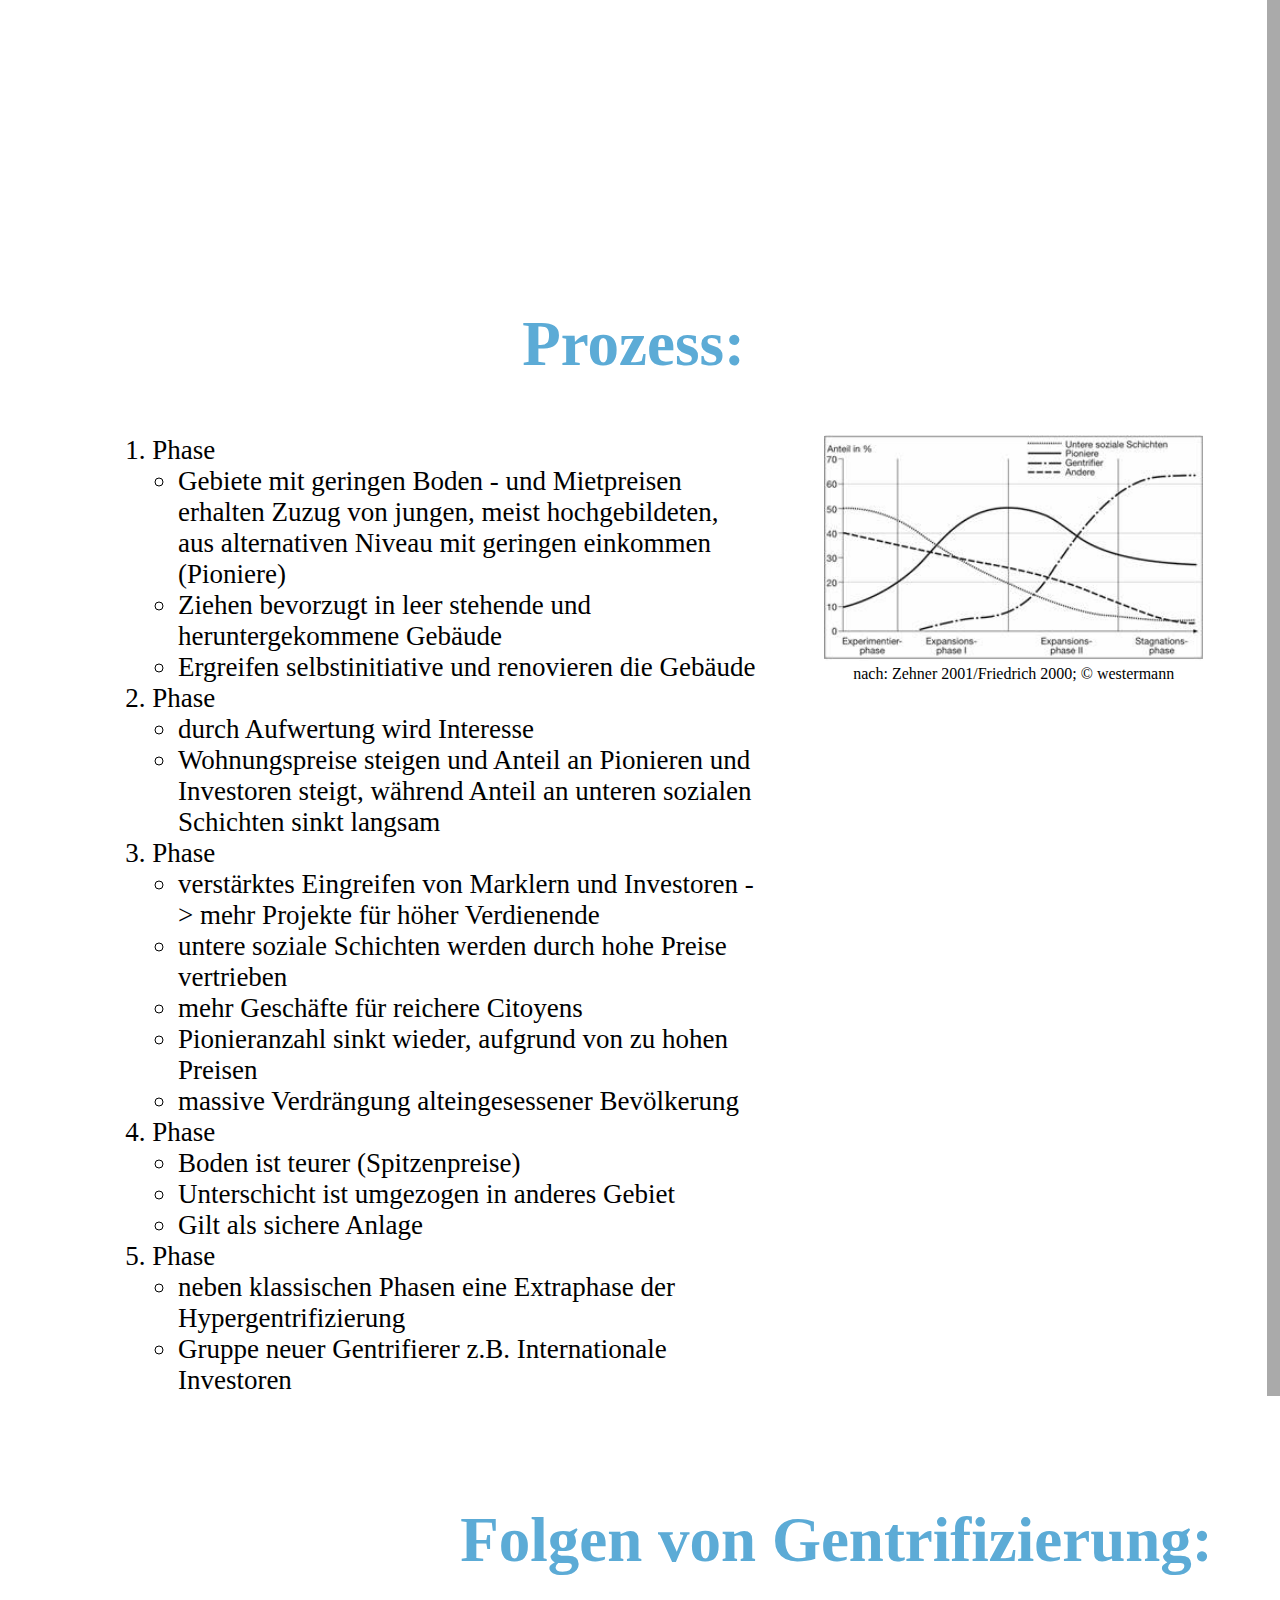
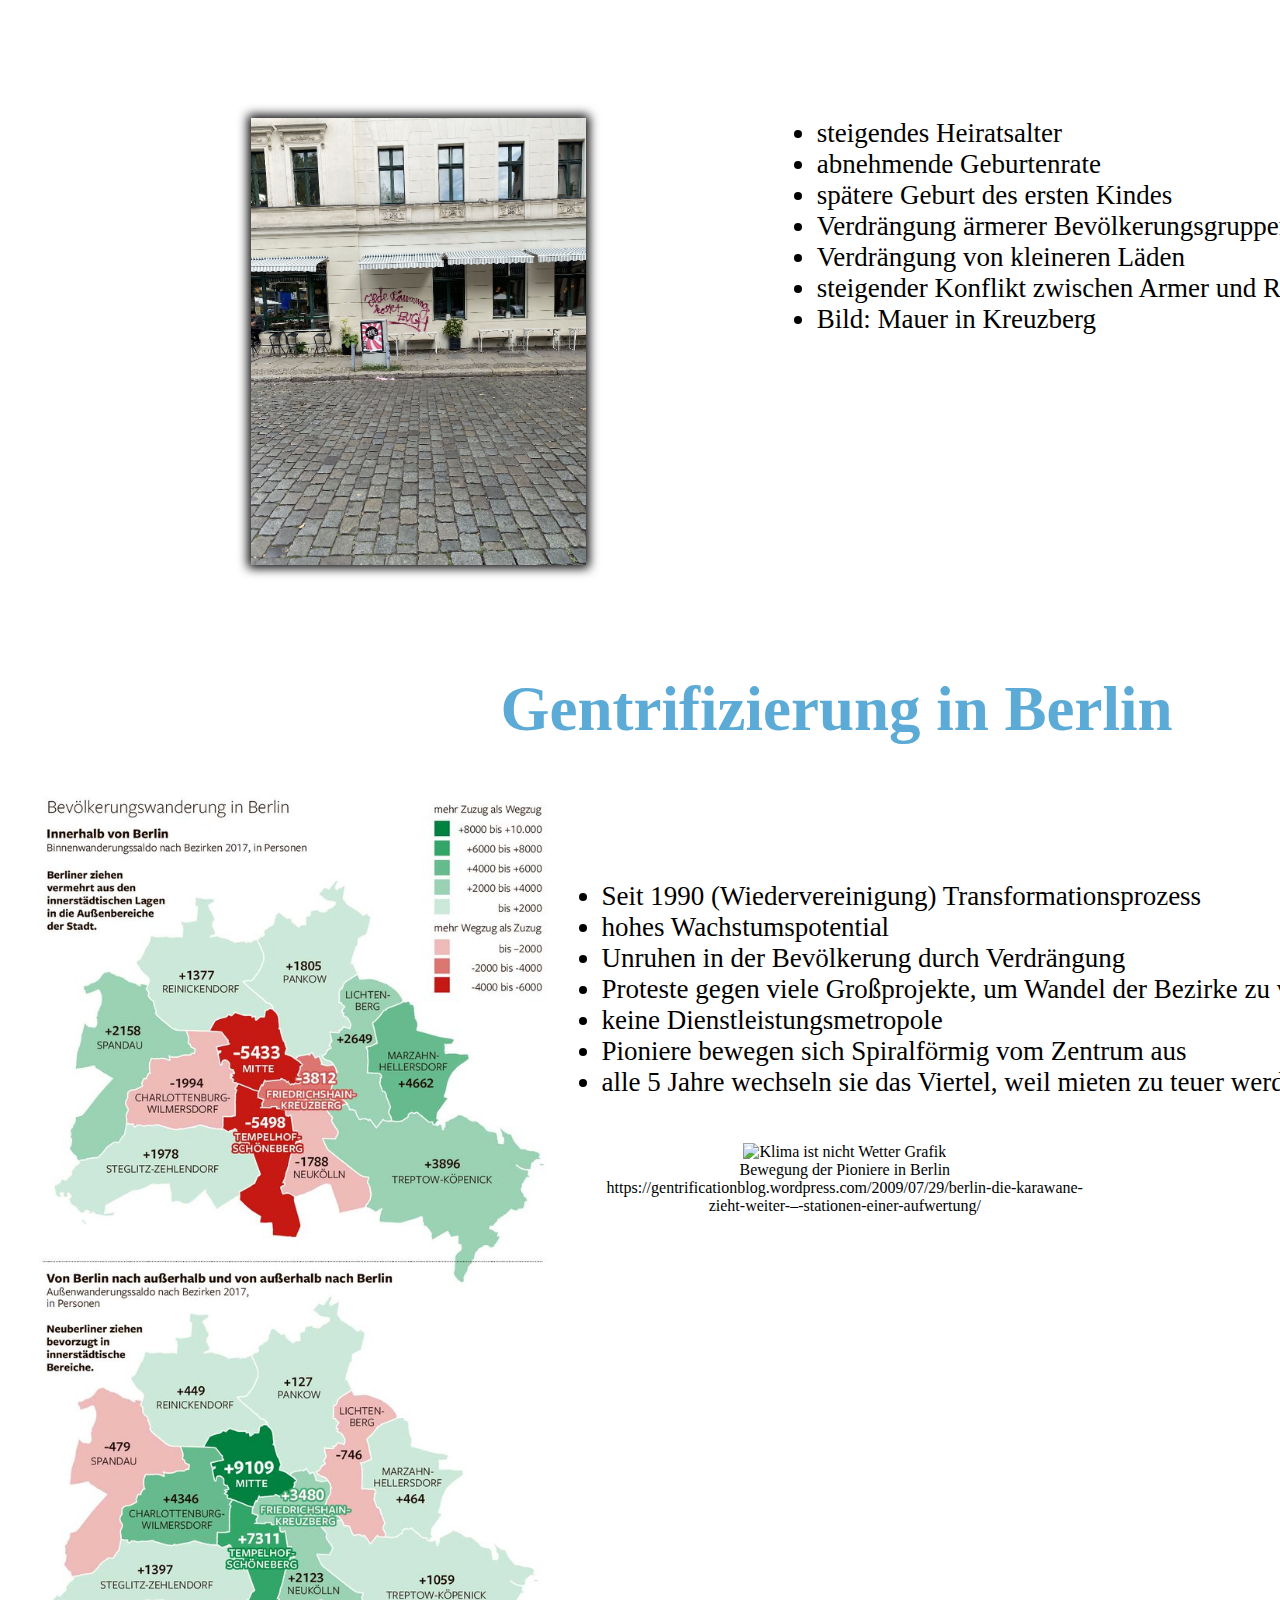
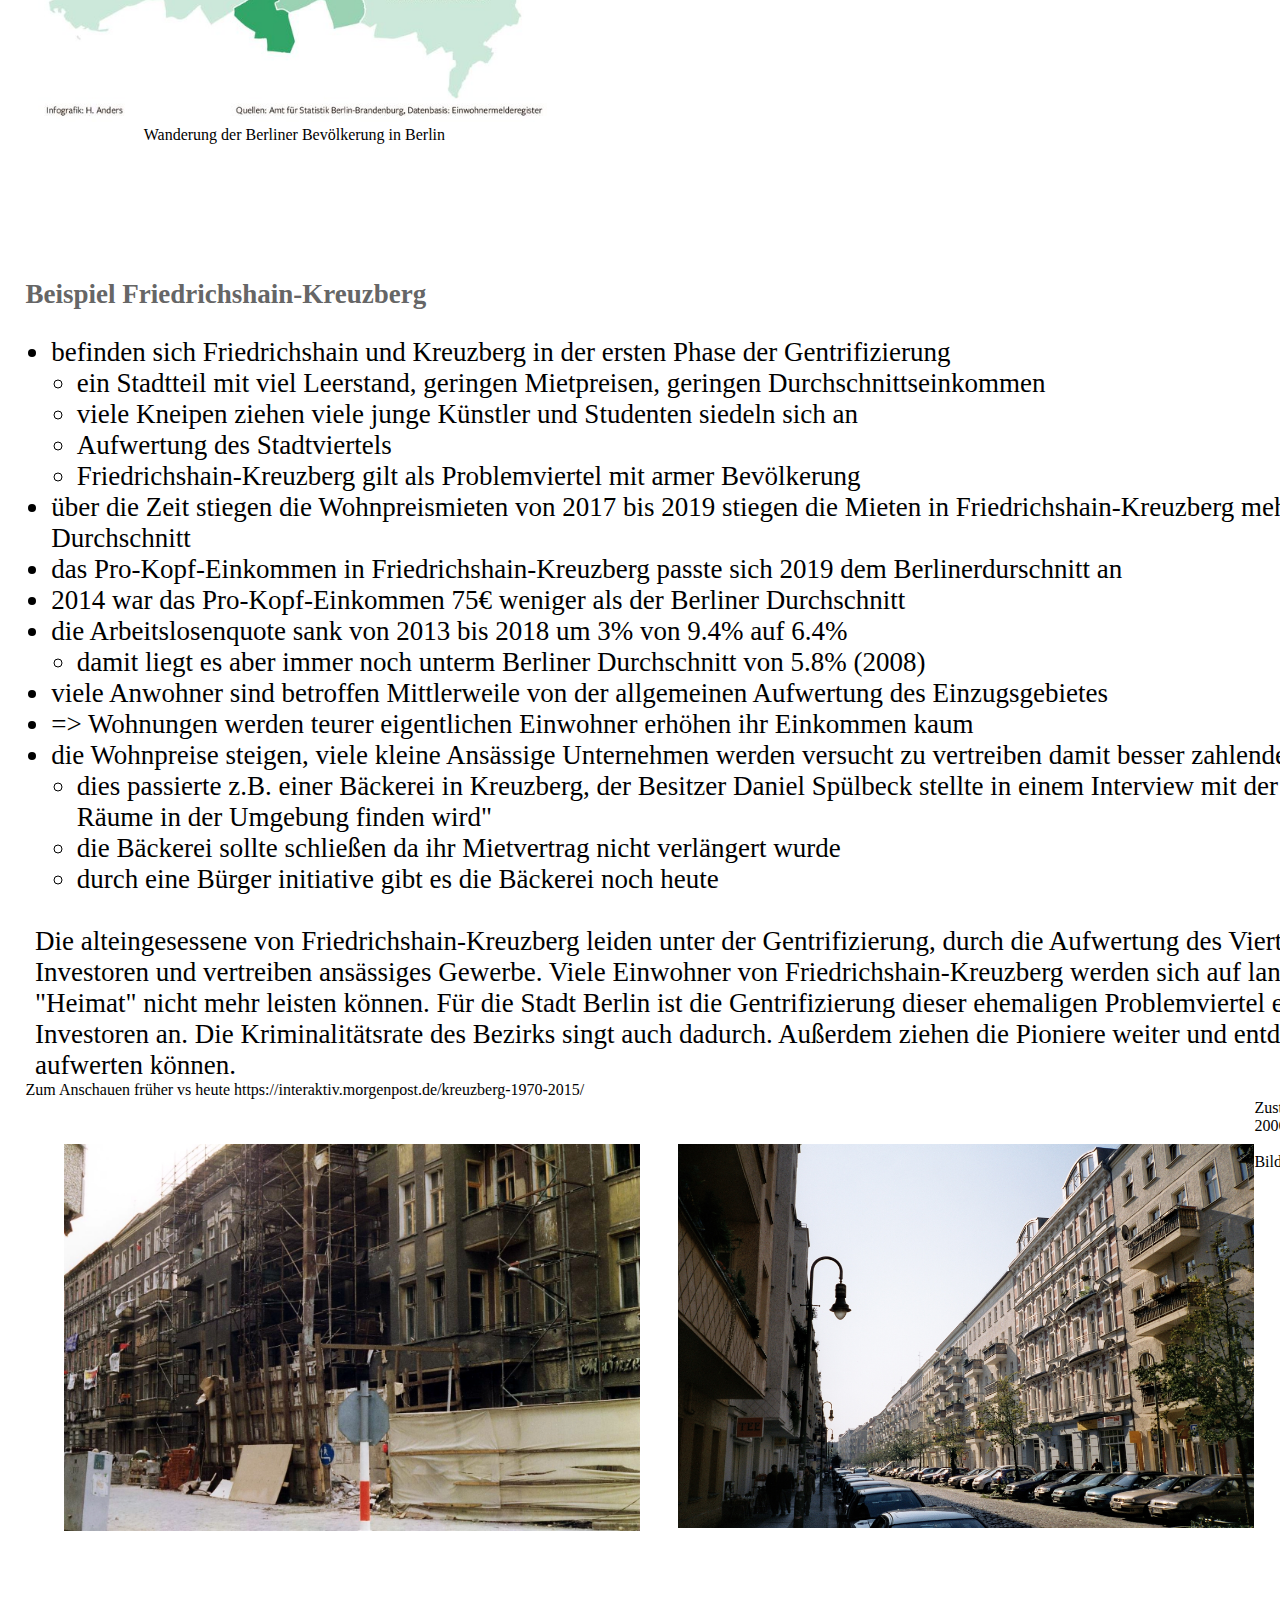
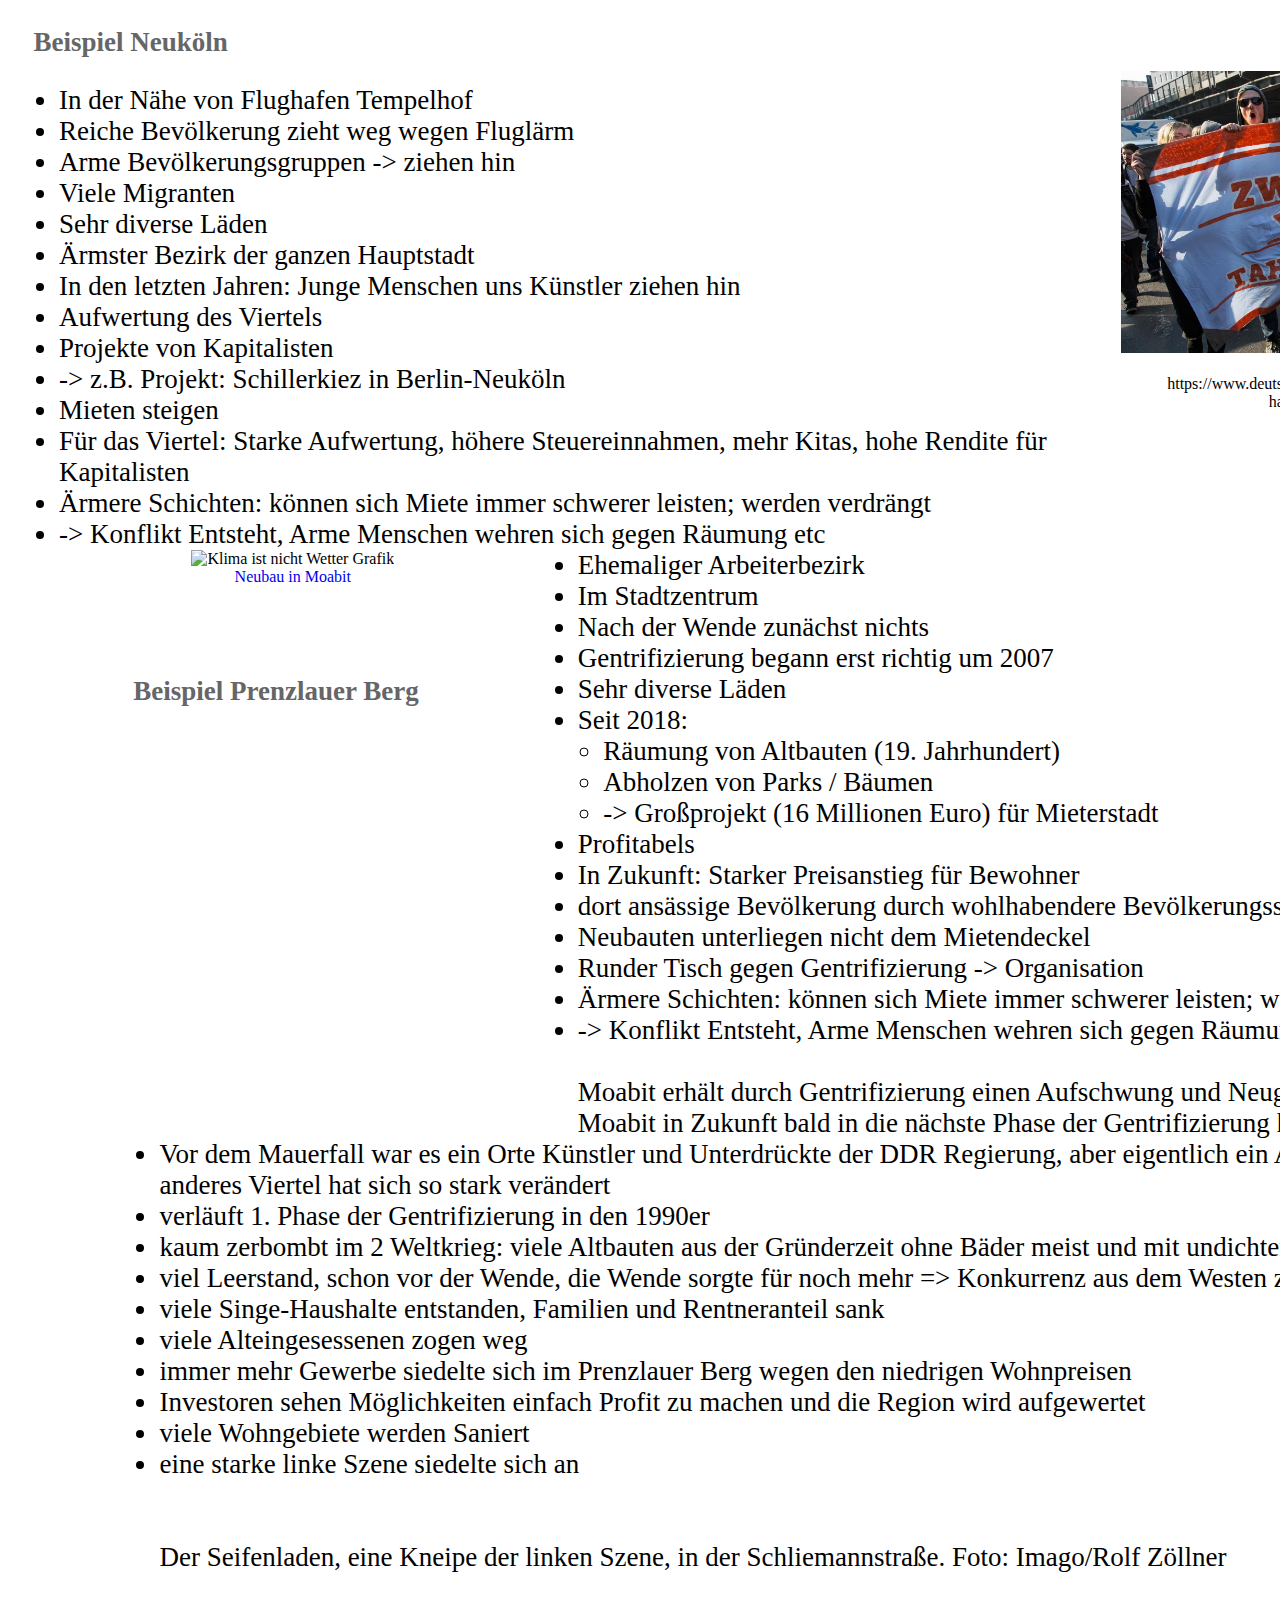
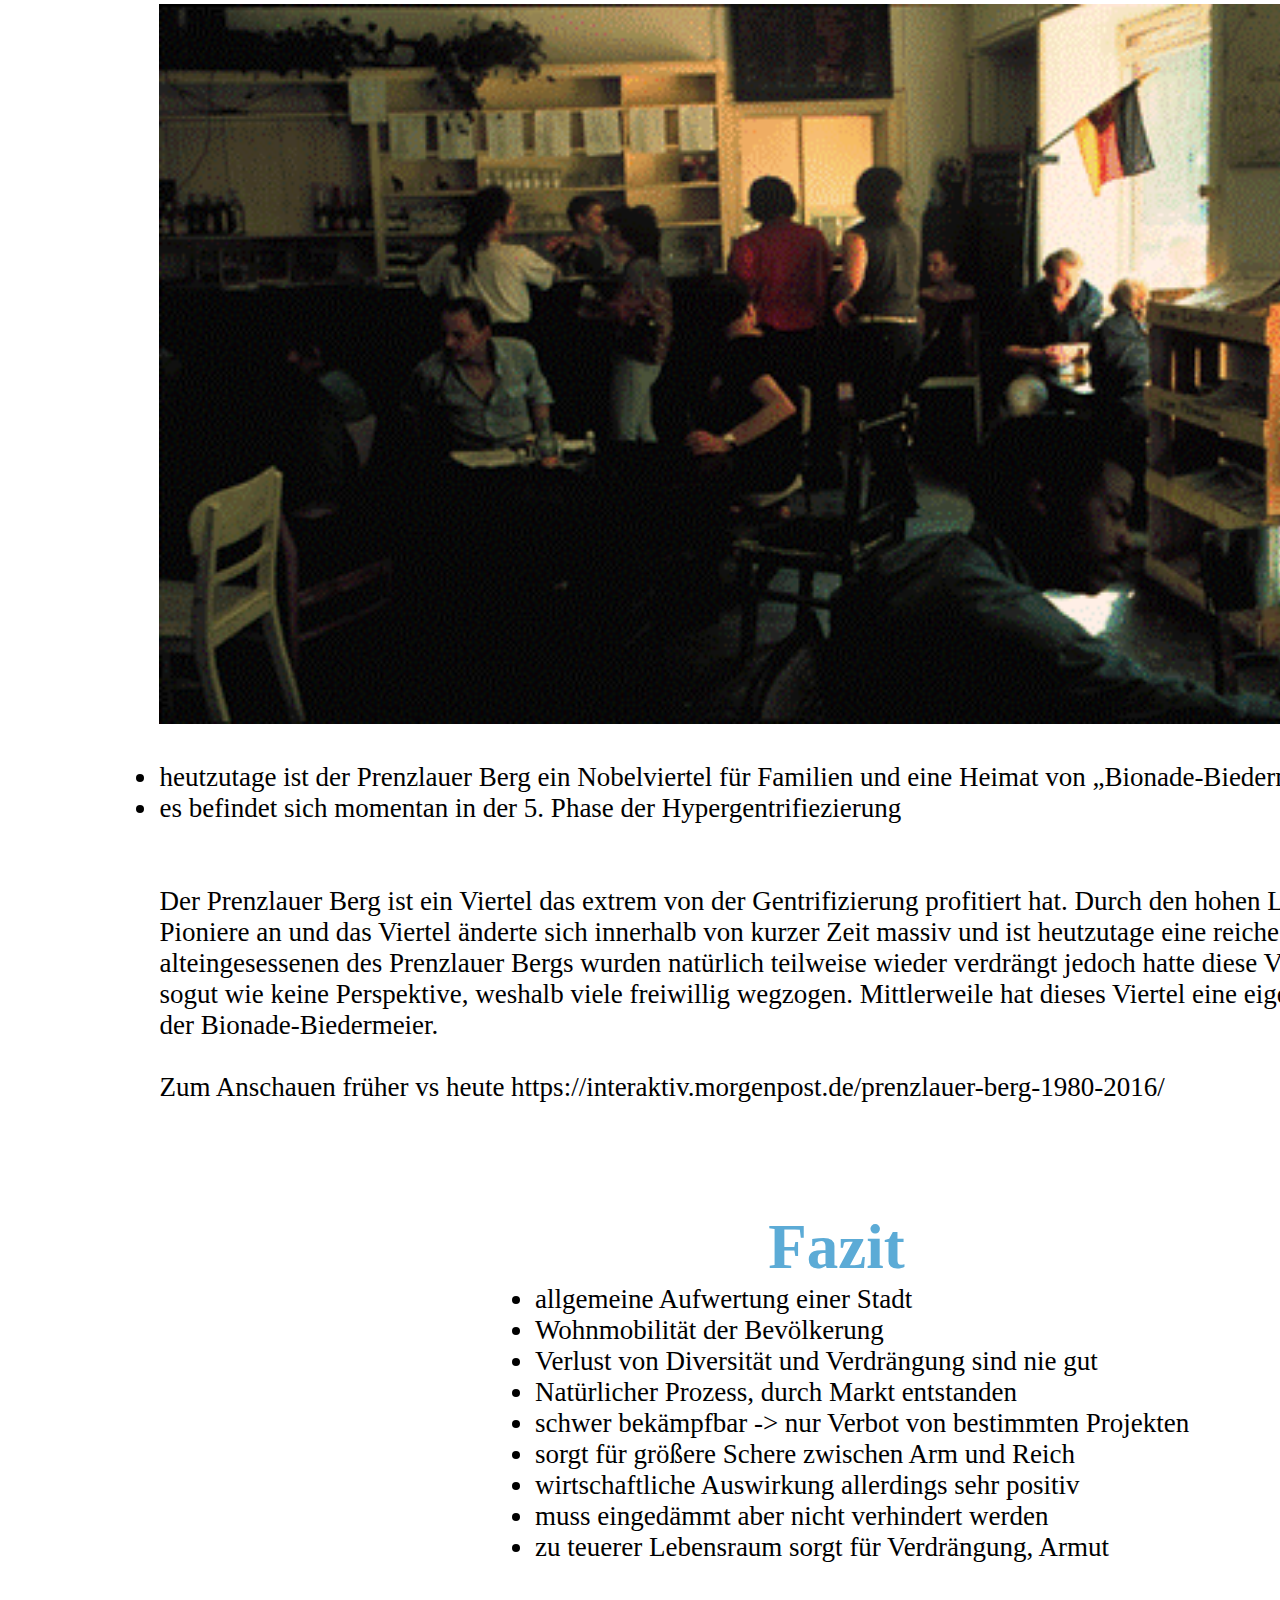
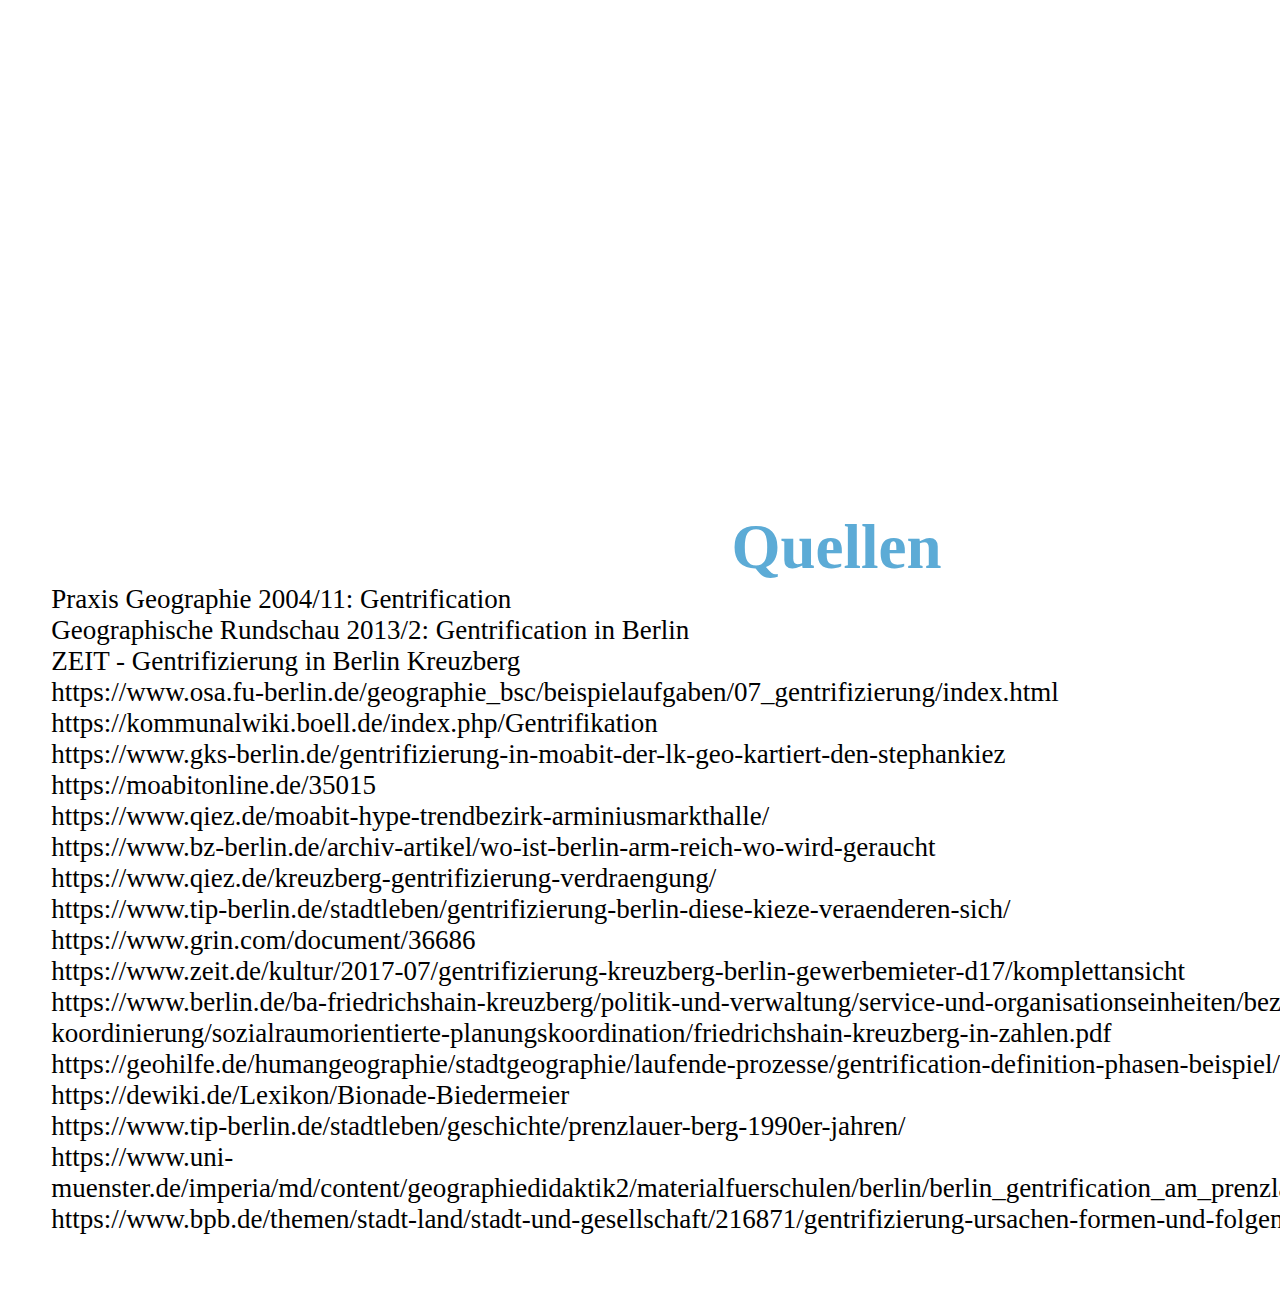
==== commit 0389fe80: "Update index.html" ====
--- a/index.html
+++ b/index.html
@@ -275,7 +275,7 @@
         </ul>
      </div>
      <div style="float:left; margin-left: 3vw; width:40vw; padding-top:5vh ">
-        <img src="img/image008.jpg" alt="Klima ist nicht Wetter Grafik" style="width: 100%">
+        <img src="https://gentrificationblog.files.wordpress.com/2009/07/berlinkarte1_pionierzirkel_klein.jpg?w=300&h=251" alt="Klima ist nicht Wetter Grafik" style="width: 100%">
         <p>Bewegung der Pioniere in Berlin
             https://gentrificationblog.wordpress.com/2009/07/29/berlin-die-karawane-zieht-weiter-–-stationen-einer-aufwertung/
             </p>
@@ -391,9 +391,9 @@
             </p>
       </div>
 
-    <img src="img/image022.gif" alt="Klima ist nicht Wetter Grafik" style="margin-top: 2%; width: 80% ">
+    <img src="https://www.bizim-kiez.de/wp-content/uploads/2015/06/Ecke-Wrangelstr-Falkensteinstr-1987-2012.jpg" alt="Klima ist nicht Wetter Grafik" style="margin-top: 2%; width: 80% ">
     <br>
-    <a href="//www.bizim-kiez.de/blog/2015/06/12/milieuschutz/" target="_blank">   Neuköln früher vs Neuköln heute</a>
+    <a href="www.bizim-kiez.de/blog/2015/06/12/milieuschutz/" target="_blank">   Neuköln früher vs Neuköln heute</a>
 
     <h2 style=" margin-top: 10vh;"> Beispiel Moabit (Mitte) </h2>
     <div class="InhaltDiv" style="float:right; width: 65%; padding-right: 2%;">
